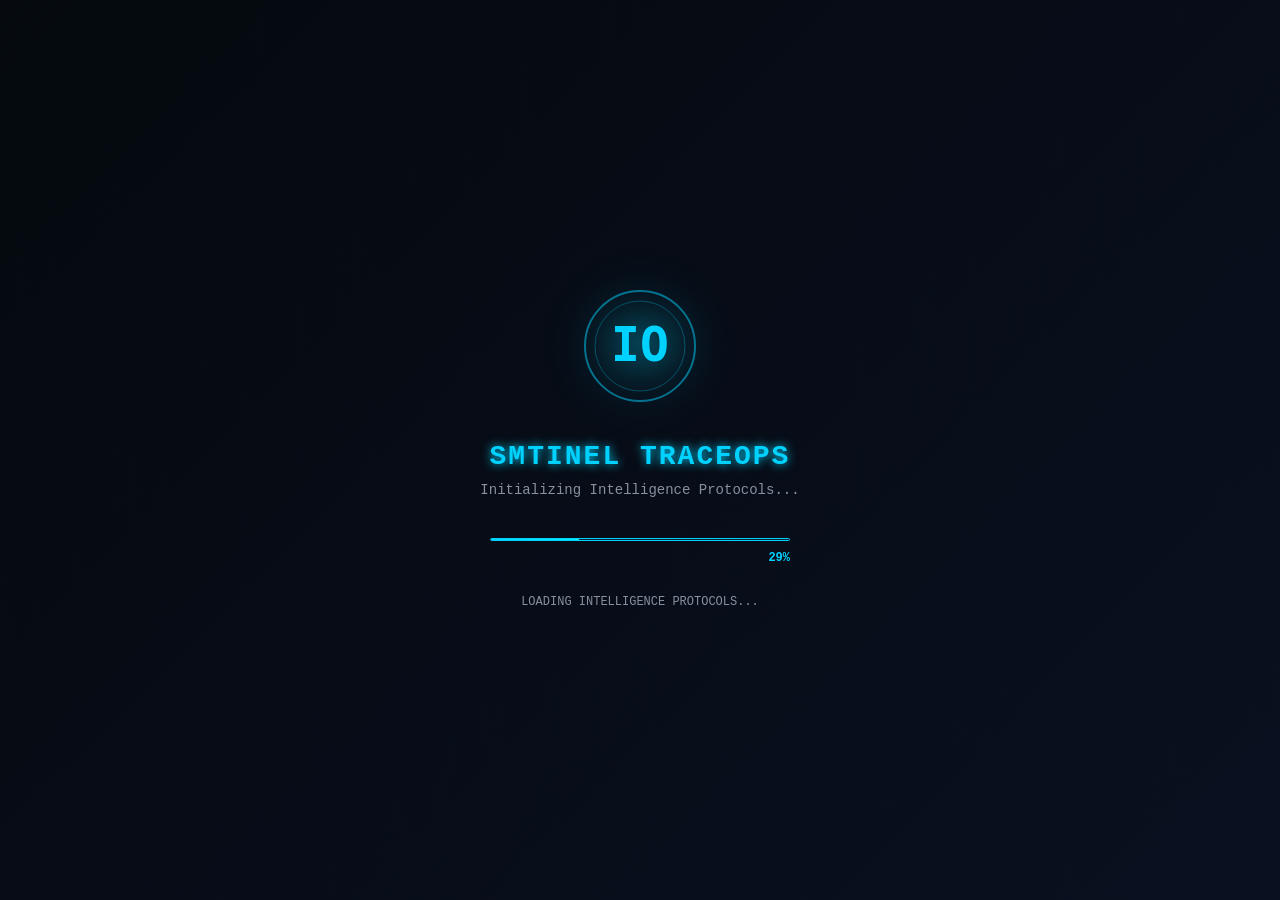
==== demo/index.html @ ec047b08 "Create interactive cinematic demo for SMTinel IO Implement isolated demo environment with: - Binary " ====
<!DOCTYPE html>
<html lang="es">
<head>
    <meta charset="UTF-8">
    <meta name="viewport" content="width=device-width, initial-scale=1.0">
    <title>SMTinel IO - Interactive Cinematic Demo</title>
    <link rel="stylesheet" href="style.css">
</head>
<body>
    <!-- Main Viewport Container -->
    <div id="viewport">
        <!-- Canvas Layer for Binary Rain -->
        <canvas id="binaryCanvas"></canvas>

        <!-- Boot Sequence Overlay -->
        <div id="bootSequence" class="boot-overlay active">
            <div class="boot-container">
                <div class="boot-logo">
                    <svg width="120" height="120" viewBox="0 0 120 120" fill="none">
                        <circle cx="60" cy="60" r="55" stroke="#00D2FF" stroke-width="2" opacity="0.5"/>
                        <circle cx="60" cy="60" r="45" stroke="#00D2FF" stroke-width="1" opacity="0.3"/>
                        <text x="60" y="75" text-anchor="middle" fill="#00D2FF" font-size="48" font-family="monospace" font-weight="bold">IO</text>
                    </svg>
                </div>
                <div class="boot-text">
                    <p class="boot-title">SMTINEL TRACEOPS</p>
                    <p class="boot-subtitle">Initializing Intelligence Protocols...</p>
                </div>
                <div class="boot-progress">
                    <div class="progress-bar">
                        <div class="progress-fill"></div>
                    </div>
                    <p class="progress-text"><span id="bootPercent">0</span>%</p>
                </div>
                <div class="boot-status">
                    <p id="bootStatus">SYSTEM BOOT...</p>
                </div>
            </div>
        </div>

        <!-- Main Dashboard Container -->
        <div id="mainDashboard" class="dashboard-container hidden">
            <!-- Header -->
            <header class="dashboard-header">
                <div class="header-left">
                    <div class="logo-section">
                        <svg width="40" height="40" viewBox="0 0 40 40" fill="none">
                            <circle cx="20" cy="20" r="18" stroke="#00D2FF" stroke-width="1.5"/>
                            <text x="20" y="26" text-anchor="middle" fill="#00D2FF" font-size="16" font-family="monospace" font-weight="bold">IO</text>
                        </svg>
                        <span class="brand-text">SMTINEL IO</span>
                    </div>
                </div>
                <nav class="header-nav">
                    <a href="#" class="nav-item active">DASHBOARD</a>
                    <a href="#" class="nav-item">TRACEABILITY</a>
                    <a href="#" class="nav-item">REPAIR IQ</a>
                </nav>
                <div class="header-right">
                    <div class="status-indicator">
                        <div class="status-dot"></div>
                        <span>ACTIVE</span>
                    </div>
                </div>
            </header>

            <!-- Main Content Area -->
            <main class="dashboard-main">
                <!-- Left Sidebar -->
                <aside class="sidebar">
                    <div class="sidebar-item active">
                        <div class="sidebar-icon">⊙</div>
                        <span>COMMAND CENTER</span>
                    </div>
                    <div class="sidebar-item">
                        <div class="sidebar-icon">◉</div>
                        <span>PLANT HEALTH</span>
                    </div>
                    <div class="sidebar-item">
                        <div class="sidebar-icon">◈</div>
                        <span>TRACE ENGINE</span>
                    </div>
                    <div class="sidebar-item">
                        <div class="sidebar-icon">⟡</div>
                        <span>YIELD IQ</span>
                    </div>
                    <div class="sidebar-item">
                        <div class="sidebar-icon">⊕</div>
                        <span>PUZZLE ZONE</span>
                    </div>
                </aside>

                <!-- Center Content -->
                <section class="center-content">
                    <!-- SMTinelito Avatar -->
                    <div class="avatar-section">
                        <div id="smtinelito" class="smtinelito">
                            <svg width="240" height="280" viewBox="0 0 240 280" fill="none">
                                <!-- Eye glow -->
                                <circle cx="120" cy="80" r="20" fill="#00D2FF" opacity="0.6" class="eye-glow"/>
                                <!-- Head -->
                                <ellipse cx="120" cy="85" rx="35" ry="40" stroke="#00D2FF" stroke-width="2" fill="none"/>
                                <!-- Eye -->
                                <circle cx="120" cy="80" r="12" stroke="#00D2FF" stroke-width="2" fill="none"/>
                                <circle cx="120" cy="80" r="6" fill="#00D2FF"/>
                                <!-- Beak -->
                                <path d="M 130 85 L 155 90 L 130 95" stroke="#FFB800" stroke-width="2" fill="none"/>
                                <!-- Body -->
                                <ellipse cx="120" cy="150" rx="45" ry="55" stroke="#00D2FF" stroke-width="2" fill="none"/>
                                <!-- Wings lines -->
                                <path d="M 75 140 Q 50 120 40 90" stroke="#00D2FF" stroke-width="2" fill="none" opacity="0.7"/>
                                <path d="M 165 140 Q 190 120 200 90" stroke="#00D2FF" stroke-width="2" fill="none" opacity="0.7"/>
                                <!-- Shield -->
                                <path d="M 100 130 L 120 115 L 140 130 L 140 160 Q 120 175 100 160 Z" stroke="#FFB800" stroke-width="2" fill="none"/>
                                <!-- Legs -->
                                <line x1="100" y1="200" x2="90" y2="240" stroke="#00D2FF" stroke-width="2"/>
                                <line x1="140" y1="200" x2="150" y2="240" stroke="#00D2FF" stroke-width="2"/>
                            </svg>
                        </div>
                        <div class="avatar-status">
                            <p class="status-name">SMTinelito</p>
                            <p class="status-level">IO GUARDIAN - NIVEL 03</p>
                            <div class="xp-bar">
                                <div class="xp-fill" style="width: 65%;"></div>
                            </div>
                            <p class="xp-text">2,450 / 3,800 XP</p>
                        </div>
                    </div>

                    <!-- Puzzle Section -->
                    <div class="puzzle-section">
                        <h3>PUZZLE DE CORRELACIÓN</h3>
                        <div class="puzzle-container">
                            <div class="puzzle-node" id="node-ict" data-node="ICT">
                                <div class="node-label">ICT FAIL</div>
                                <div class="node-value">1610</div>
                            </div>
                            <div class="puzzle-connector"></div>
                            <div class="puzzle-node" id="node-aoi" data-node="AOI">
                                <div class="node-label">AOI DEFECT</div>
                                <div class="node-value">1210</div>
                            </div>
                            <div class="puzzle-connector"></div>
                            <div class="puzzle-node active" id="node-reflow" data-node="REFLOW">
                                <div class="node-label">REFLOW PROFILE</div>
                                <div class="node-value">2170°C</div>
                            </div>
                            <div class="puzzle-connector"></div>
                            <div class="puzzle-node" id="node-solder" data-node="SOLDER">
                                <div class="node-label">SOLDER PASTE SPI</div>
                                <div class="node-value">WARN</div>
                            </div>
                            <div class="puzzle-node locked" id="node-unknown" data-node="MYSTERY">
                                <div class="node-label">?</div>
                            </div>
                        </div>
                        <button class="puzzle-button" id="resolveBtn">RESOLVER</button>
                    </div>
                </section>

                <!-- Right Panel -->
                <aside class="right-panel">
                    <!-- Plant Health -->
                    <div class="panel-section">
                        <h4>PLANT HEALTH MAP</h4>
                        <div class="health-display">
                            <div class="health-number">68%</div>
                            <div class="health-chart">
                                <svg width="100%" height="60" viewBox="0 0 200 60">
                                    <polyline points="0,45 25,35 50,30 75,40 100,20 125,35 150,25 175,40 200,15"
                                             stroke="#00D2FF" stroke-width="2" fill="none"/>
                                    <polyline points="0,45 25,35 50,30 75,40 100,20 125,35 150,25 175,40 200,15"
                                             stroke="#00D2FF" stroke-width="2" fill="url(#healthGradient)" opacity="0.3"/>
                                </svg>
                            </div>
                        </div>
                    </div>

                    <!-- Mission Status -->
                    <div class="panel-section">
                        <h4>MISIÓN ACTUAL</h4>
                        <div class="mission-item completed">
                            <span class="mission-check">✓</span>
                            <span>Recolecta datos dispersos</span>
                        </div>
                        <div class="mission-item completed">
                            <span class="mission-check">✓</span>
                            <span>Sincroniza eventos</span>
                        </div>
                        <div class="mission-item completed">
                            <span class="mission-check">✓</span>
                            <span>Identifica patrones</span>
                        </div>
                        <div class="mission-item">
                            <span class="mission-check">→</span>
                            <span>Resuelve el puzzle</span>
                        </div>
                    </div>

                    <!-- Intelligence Progress -->
                    <div class="panel-section">
                        <h4>PROGRESO DE INTELIGENCIA</h4>
                        <div class="progress-large">
                            <div class="progress-bar-large">
                                <div class="progress-fill-large" style="width: 72%;"></div>
                            </div>
                            <p class="progress-percent">72%</p>
                        </div>
                    </div>
                </aside>
            </main>
        </div>
    </div>

    <script src="https://cdnjs.cloudflare.com/ajax/libs/gsap/3.12.2/gsap.min.js"></script>
    <script src="app.js"></script>
</body>
</html>
---- demo/style.css ----
/* CSS Variables - Premium Industrial Palette */
:root {
    --bg-primary: #050A0F;
    --bg-secondary: #0a1120;
    --bg-tertiary: #0f1825;
    --color-cyan: #00D2FF;
    --color-cyan-light: #00F0FF;
    --color-cyan-dark: #0099CC;
    --color-amber: #FFB800;
    --color-amber-light: #FFD700;
    --color-success: #00FF88;
    --color-warning: #FF6B00;
    --color-danger: #FF2E2E;
    --color-text: #E0E8FF;
    --color-text-muted: #8890A0;
    --glow-strength: 0.8;
    --border-radius: 8px;
    --transition-speed: 0.3s;
}

* {
    margin: 0;
    padding: 0;
    box-sizing: border-box;
}

html, body {
    width: 100%;
    height: 100%;
    font-family: 'Courier New', monospace;
    background-color: var(--bg-primary);
    color: var(--color-text);
    overflow: hidden;
}

/* Main Viewport */
#viewport {
    width: 100%;
    height: 100%;
    position: relative;
    overflow: hidden;
    background: linear-gradient(135deg, var(--bg-primary) 0%, var(--bg-secondary) 100%);
}

/* Canvas for Binary Rain */
#binaryCanvas {
    position: absolute;
    top: 0;
    left: 0;
    width: 100%;
    height: 100%;
    opacity: 0.15;
    z-index: 1;
}

/* Boot Sequence Overlay */
.boot-overlay {
    position: absolute;
    top: 0;
    left: 0;
    width: 100%;
    height: 100%;
    background: linear-gradient(135deg, rgba(5, 10, 15, 0.95) 0%, rgba(10, 17, 32, 0.95) 100%);
    display: flex;
    align-items: center;
    justify-content: center;
    z-index: 100;
    opacity: 1;
    transition: opacity var(--transition-speed) ease-out;
    pointer-events: all;
}

.boot-overlay.active {
    opacity: 1;
}

.boot-overlay.hidden {
    opacity: 0;
    pointer-events: none;
}

.boot-container {
    text-align: center;
    animation: bootPulse 0.5s ease-out;
}

@keyframes bootPulse {
    from {
        opacity: 0;
        transform: scale(0.8);
    }
    to {
        opacity: 1;
        transform: scale(1);
    }
}

.boot-logo {
    margin-bottom: 30px;
    filter: drop-shadow(0 0 20px var(--color-cyan));
}

.boot-logo svg {
    animation: logoSpin 3s linear infinite;
}

@keyframes logoSpin {
    from {
        transform: rotate(0deg);
    }
    to {
        transform: rotate(360deg);
    }
}

.boot-text {
    margin-bottom: 40px;
}

.boot-title {
    font-size: 28px;
    font-weight: bold;
    color: var(--color-cyan);
    margin-bottom: 10px;
    text-shadow: 0 0 10px var(--color-cyan);
    letter-spacing: 2px;
}

.boot-subtitle {
    font-size: 14px;
    color: var(--color-text-muted);
    animation: bootBlink 1s infinite;
}

@keyframes bootBlink {
    0%, 49%, 100% {
        opacity: 1;
    }
    50%, 99% {
        opacity: 0.5;
    }
}

.boot-progress {
    margin-bottom: 30px;
    width: 300px;
    margin-left: auto;
    margin-right: auto;
}

.progress-bar {
    width: 100%;
    height: 3px;
    background: rgba(0, 210, 255, 0.1);
    border: 1px solid var(--color-cyan);
    border-radius: 2px;
    overflow: hidden;
    margin-bottom: 10px;
}

.progress-fill {
    height: 100%;
    background: linear-gradient(90deg, var(--color-cyan), var(--color-cyan-light));
    width: 0%;
    box-shadow: 0 0 10px var(--color-cyan);
    transition: width 0.1s linear;
}

.progress-text {
    font-size: 12px;
    color: var(--color-cyan);
    text-align: right;
    font-weight: bold;
}

.boot-status {
    font-size: 12px;
    color: var(--color-text-muted);
    height: 20px;
    min-height: 20px;
}

/* Dashboard Container */
.dashboard-container {
    width: 100%;
    height: 100%;
    display: flex;
    flex-direction: column;
    z-index: 2;
    opacity: 1;
    transition: opacity var(--transition-speed) ease-in;
}

.dashboard-container.hidden {
    opacity: 0;
    pointer-events: none;
}

/* Header */
.dashboard-header {
    display: flex;
    justify-content: space-between;
    align-items: center;
    height: 70px;
    padding: 0 30px;
    background: linear-gradient(180deg, rgba(10, 17, 32, 0.4) 0%, rgba(5, 10, 15, 0.2) 100%);
    border-bottom: 1px solid rgba(0, 210, 255, 0.2);
    backdrop-filter: blur(10px);
    -webkit-backdrop-filter: blur(10px);
    z-index: 10;
}

.logo-section {
    display: flex;
    align-items: center;
    gap: 15px;
}

.logo-section svg {
    filter: drop-shadow(0 0 8px var(--color-cyan));
}

.brand-text {
    font-size: 18px;
    font-weight: bold;
    color: var(--color-cyan);
    letter-spacing: 1px;
}

.header-nav {
    display: flex;
    gap: 30px;
}

.nav-item {
    font-size: 12px;
    color: var(--color-text-muted);
    text-decoration: none;
    padding: 8px 16px;
    border-bottom: 2px solid transparent;
    transition: all var(--transition-speed);
    cursor: pointer;
}

.nav-item:hover,
.nav-item.active {
    color: var(--color-cyan);
    border-bottom-color: var(--color-cyan);
    text-shadow: 0 0 8px var(--color-cyan);
}

.status-indicator {
    display: flex;
    align-items: center;
    gap: 8px;
    font-size: 12px;
    color: var(--color-success);
}

.status-dot {
    width: 8px;
    height: 8px;
    border-radius: 50%;
    background: var(--color-success);
    animation: pulse 2s infinite;
}

@keyframes pulse {
    0%, 100% {
        opacity: 1;
        box-shadow: 0 0 8px var(--color-success);
    }
    50% {
        opacity: 0.5;
        box-shadow: 0 0 16px var(--color-success);
    }
}

/* Dashboard Main */
.dashboard-main {
    display: flex;
    flex: 1;
    overflow: hidden;
    gap: 20px;
    padding: 20px;
}

/* Sidebar */
.sidebar {
    width: 200px;
    display: flex;
    flex-direction: column;
    gap: 10px;
    overflow-y: auto;
}

.sidebar-item {
    padding: 12px 16px;
    background: rgba(0, 210, 255, 0.05);
    border: 1px solid rgba(0, 210, 255, 0.2);
    border-radius: var(--border-radius);
    cursor: pointer;
    transition: all var(--transition-speed);
    display: flex;
    align-items: center;
    gap: 12px;
    font-size: 12px;
    color: var(--color-text-muted);
}

.sidebar-item:hover {
    background: rgba(0, 210, 255, 0.1);
    border-color: rgba(0, 210, 255, 0.4);
    color: var(--color-cyan);
}

.sidebar-item.active {
    background: rgba(0, 210, 255, 0.15);
    border-color: var(--color-cyan);
    color: var(--color-cyan);
    box-shadow: 0 0 12px rgba(0, 210, 255, 0.3);
}

.sidebar-icon {
    font-size: 16px;
    font-weight: bold;
}

/* Center Content */
.center-content {
    flex: 1;
    display: flex;
    flex-direction: column;
    gap: 20px;
    overflow-y: auto;
}

/* Avatar Section */
.avatar-section {
    display: flex;
    align-items: center;
    gap: 30px;
    padding: 30px;
    background: rgba(15, 24, 37, 0.5);
    border: 1px solid rgba(0, 210, 255, 0.2);
    border-radius: var(--border-radius);
    backdrop-filter: blur(10px);
    -webkit-backdrop-filter: blur(10px);
}

.smtinelito {
    flex-shrink: 0;
    filter: drop-shadow(0 0 20px var(--color-cyan));
    animation: float 3s ease-in-out infinite;
}

@keyframes float {
    0%, 100% {
        transform: translateY(0px);
    }
    50% {
        transform: translateY(-15px);
    }
}

.avatar-status {
    flex: 1;
}

.status-name {
    font-size: 18px;
    font-weight: bold;
    color: var(--color-cyan);
    margin-bottom: 5px;
}

.status-level {
    font-size: 12px;
    color: var(--color-text-muted);
    margin-bottom: 15px;
}

.xp-bar {
    width: 100%;
    height: 8px;
    background: rgba(0, 210, 255, 0.1);
    border: 1px solid rgba(0, 210, 255, 0.3);
    border-radius: 4px;
    overflow: hidden;
    margin-bottom: 8px;
}

.xp-fill {
    height: 100%;
    background: linear-gradient(90deg, var(--color-cyan), var(--color-amber));
    box-shadow: 0 0 8px var(--color-cyan);
    transition: width 0.5s ease;
}

.xp-text {
    font-size: 11px;
    color: var(--color-text-muted);
}

/* Puzzle Section */
.puzzle-section {
    padding: 30px;
    background: rgba(15, 24, 37, 0.5);
    border: 1px solid rgba(0, 210, 255, 0.2);
    border-radius: var(--border-radius);
    backdrop-filter: blur(10px);
    -webkit-backdrop-filter: blur(10px);
}

.puzzle-section h3 {
    font-size: 14px;
    color: var(--color-amber);
    margin-bottom: 20px;
    text-transform: uppercase;
    letter-spacing: 1px;
}

.puzzle-container {
    display: flex;
    align-items: center;
    gap: 15px;
    margin-bottom: 20px;
    overflow-x: auto;
    padding-bottom: 10px;
}

.puzzle-node {
    min-width: 110px;
    height: 100px;
    padding: 12px;
    background: linear-gradient(135deg, rgba(255, 184, 0, 0.1), rgba(0, 210, 255, 0.05));
    border: 2px solid rgba(255, 184, 0, 0.3);
    border-radius: var(--border-radius);
    cursor: pointer;
    transition: all var(--transition-speed);
    display: flex;
    flex-direction: column;
    justify-content: center;
    align-items: center;
    text-align: center;
}

.puzzle-node:hover {
    border-color: var(--color-amber);
    background: linear-gradient(135deg, rgba(255, 184, 0, 0.2), rgba(0, 210, 255, 0.1));
    box-shadow: 0 0 15px rgba(255, 184, 0, 0.3);
    transform: translateY(-5px);
}

.puzzle-node.active {
    border-color: var(--color-cyan);
    background: linear-gradient(135deg, rgba(0, 210, 255, 0.2), rgba(255, 184, 0, 0.1));
    box-shadow: 0 0 20px var(--color-cyan);
}

.puzzle-node.locked {
    opacity: 0.5;
    cursor: not-allowed;
    border-style: dashed;
}

.node-label {
    font-size: 11px;
    color: var(--color-text-muted);
    margin-bottom: 5px;
    text-transform: uppercase;
}

.node-value {
    font-size: 14px;
    font-weight: bold;
    color: var(--color-amber);
}

.puzzle-connector {
    width: 20px;
    height: 2px;
    background: linear-gradient(90deg, transparent, var(--color-amber), transparent);
}

.puzzle-button {
    padding: 12px 30px;
    background: linear-gradient(135deg, var(--color-cyan), var(--color-cyan-light));
    color: var(--bg-primary);
    border: none;
    border-radius: var(--border-radius);
    font-family: 'Courier New', monospace;
    font-weight: bold;
    font-size: 12px;
    cursor: pointer;
    transition: all var(--transition-speed);
    box-shadow: 0 0 15px var(--color-cyan);
    text-transform: uppercase;
    letter-spacing: 1px;
}

.puzzle-button:hover {
    transform: translateY(-3px);
    box-shadow: 0 0 25px var(--color-cyan);
    filter: brightness(1.1);
}

.puzzle-button:active {
    transform: translateY(-1px);
}

/* Right Panel */
.right-panel {
    width: 320px;
    display: flex;
    flex-direction: column;
    gap: 20px;
    overflow-y: auto;
}

.panel-section {
    padding: 20px;
    background: rgba(15, 24, 37, 0.5);
    border: 1px solid rgba(0, 210, 255, 0.2);
    border-radius: var(--border-radius);
    backdrop-filter: blur(10px);
    -webkit-backdrop-filter: blur(10px);
}

.panel-section h4 {
    font-size: 12px;
    color: var(--color-cyan);
    margin-bottom: 15px;
    text-transform: uppercase;
    letter-spacing: 1px;
}

.health-display {
    display: flex;
    flex-direction: column;
    gap: 10px;
}

.health-number {
    font-size: 32px;
    font-weight: bold;
    color: var(--color-success);
    text-shadow: 0 0 10px var(--color-success);
}

.health-chart {
    width: 100%;
    height: 60px;
}

#healthGradient {
    from {
        color: var(--color-success);
    }
    to {
        color: transparent;
    }
}

.mission-item {
    display: flex;
    align-items: center;
    gap: 10px;
    margin-bottom: 10px;
    font-size: 12px;
    color: var(--color-text-muted);
    padding: 8px;
    border-radius: 4px;
    transition: all var(--transition-speed);
}

.mission-item:hover {
    background: rgba(0, 210, 255, 0.05);
    color: var(--color-text);
}

.mission-item.completed {
    color: var(--color-success);
}

.mission-check {
    display: inline-flex;
    align-items: center;
    justify-content: center;
    width: 16px;
    height: 16px;
    border: 1px solid currentColor;
    border-radius: 2px;
    font-size: 10px;
    font-weight: bold;
    flex-shrink: 0;
}

.mission-item.completed .mission-check {
    background: var(--color-success);
    color: var(--bg-primary);
    border-color: var(--color-success);
}

.progress-large {
    display: flex;
    flex-direction: column;
    gap: 10px;
}

.progress-bar-large {
    width: 100%;
    height: 6px;
    background: rgba(0, 210, 255, 0.1);
    border: 1px solid rgba(0, 210, 255, 0.3);
    border-radius: 3px;
    overflow: hidden;
}

.progress-fill-large {
    height: 100%;
    background: linear-gradient(90deg, var(--color-cyan), var(--color-cyan-light));
    box-shadow: 0 0 10px var(--color-cyan);
    transition: width 0.5s ease;
}

.progress-percent {
    font-size: 14px;
    font-weight: bold;
    color: var(--color-cyan);
    text-align: right;
}

/* Scrollbar Styling */
::-webkit-scrollbar {
    width: 8px;
}

::-webkit-scrollbar-track {
    background: transparent;
}

::-webkit-scrollbar-thumb {
    background: rgba(0, 210, 255, 0.3);
    border-radius: 4px;
}

::-webkit-scrollbar-thumb:hover {
    background: rgba(0, 210, 255, 0.6);
}

/* Responsive */
@media (max-width: 1400px) {
    .dashboard-main {
        gap: 15px;
        padding: 15px;
    }

    .right-panel {
        width: 280px;
    }

    .sidebar {
        width: 160px;
    }
}
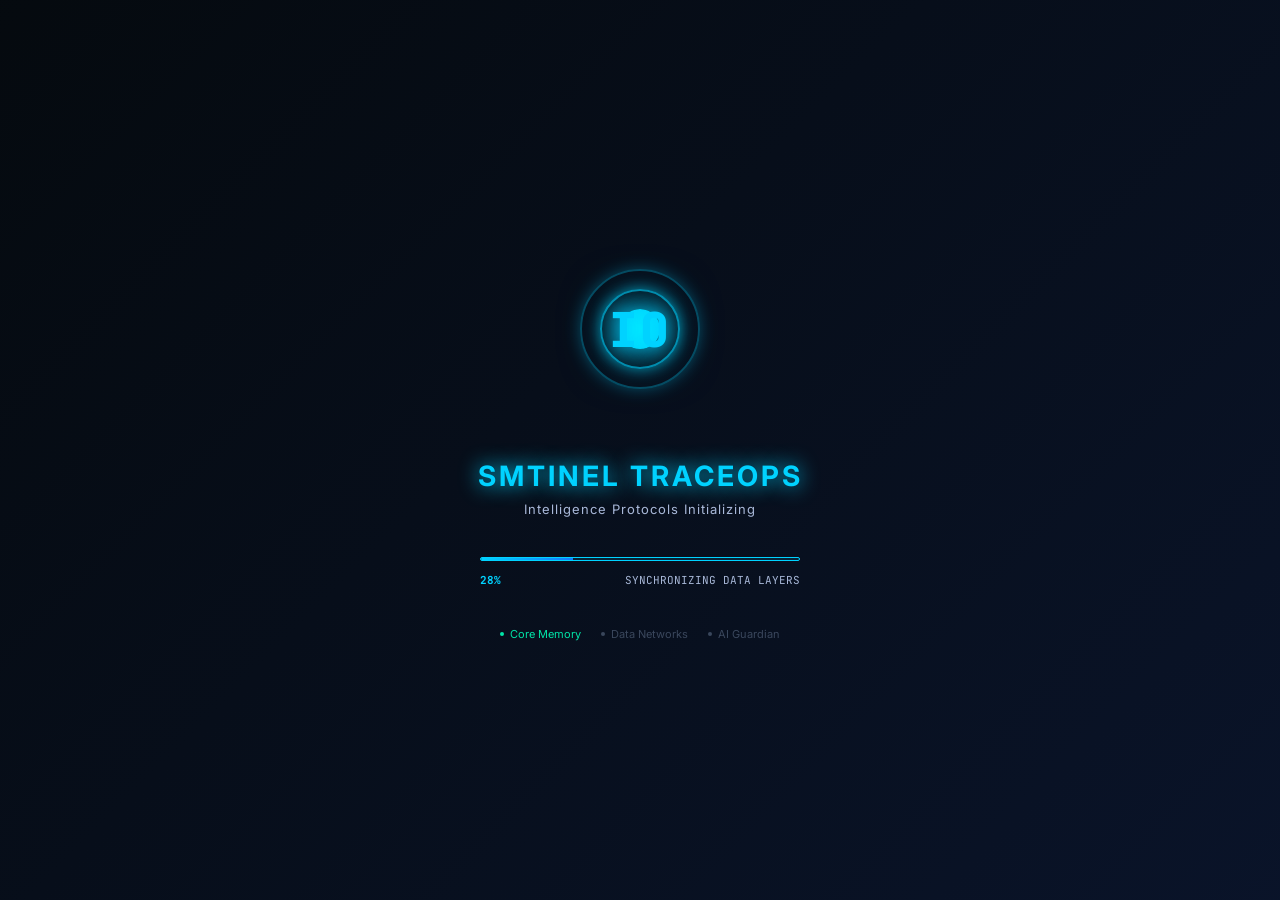
==== commit 2f5c6e3e: "Refactor: Complete cinematic premium redesign of SMTinel IO demo VISUAL SYSTEM OVERHAUL: - Dark prem" ====
--- a/demo/index.html
+++ b/demo/index.html
@@ -2,213 +2,354 @@
 <html lang="es">
 <head>
     <meta charset="UTF-8">
-    <meta name="viewport" content="width=device-width, initial-scale=1.0">
-    <title>SMTinel IO - Interactive Cinematic Demo</title>
+    <meta name="viewport" content="width=device-width, initial-scale=1.0, viewport-fit=cover, user-scalable=no">
+    <meta name="apple-mobile-web-app-capable" content="yes">
+    <meta name="apple-mobile-web-app-status-bar-style" content="black-translucent">
+    <title>SMTinel IO - Operative Intelligence</title>
+    <link rel="preconnect" href="https://fonts.googleapis.com">
+    <link rel="preconnect" href="https://fonts.gstatic.com" crossorigin>
+    <link href="https://fonts.googleapis.com/css2?family=Inter:wght@300;400;600;700;800&family=JetBrains+Mono:wght@400;700&display=swap" rel="stylesheet">
     <link rel="stylesheet" href="style.css">
 </head>
 <body>
-    <!-- Main Viewport Container -->
-    <div id="viewport">
-        <!-- Canvas Layer for Binary Rain -->
-        <canvas id="binaryCanvas"></canvas>
-
-        <!-- Boot Sequence Overlay -->
-        <div id="bootSequence" class="boot-overlay active">
+    <!-- Main Viewport -->
+    <div id="viewport" class="viewport">
+        <!-- Binary Rain Canvas -->
+        <canvas id="binaryCanvas" class="binary-rain"></canvas>
+
+        <!-- Boot Sequence -->
+        <div id="bootSequence" class="boot-sequence active">
             <div class="boot-container">
                 <div class="boot-logo">
-                    <svg width="120" height="120" viewBox="0 0 120 120" fill="none">
-                        <circle cx="60" cy="60" r="55" stroke="#00D2FF" stroke-width="2" opacity="0.5"/>
-                        <circle cx="60" cy="60" r="45" stroke="#00D2FF" stroke-width="1" opacity="0.3"/>
-                        <text x="60" y="75" text-anchor="middle" fill="#00D2FF" font-size="48" font-family="monospace" font-weight="bold">IO</text>
-                    </svg>
-                </div>
-                <div class="boot-text">
-                    <p class="boot-title">SMTINEL TRACEOPS</p>
-                    <p class="boot-subtitle">Initializing Intelligence Protocols...</p>
-                </div>
-                <div class="boot-progress">
+                    <div class="logo-core"></div>
+                    <div class="logo-ring ring-1"></div>
+                    <div class="logo-ring ring-2"></div>
+                    <div class="logo-text">IO</div>
+                </div>
+
+                <div class="boot-info">
+                    <h1 class="boot-title">SMTINEL TRACEOPS</h1>
+                    <p class="boot-subtitle">Intelligence Protocols Initializing</p>
+                </div>
+
+                <div class="boot-progress-container">
                     <div class="progress-bar">
                         <div class="progress-fill"></div>
-                    </div>
-                    <p class="progress-text"><span id="bootPercent">0</span>%</p>
-                </div>
-                <div class="boot-status">
-                    <p id="bootStatus">SYSTEM BOOT...</p>
+                        <div class="progress-glow"></div>
+                    </div>
+                    <div class="progress-stats">
+                        <span class="progress-percent"><span id="bootPercent">0</span>%</span>
+                        <span class="progress-status" id="bootStatus">SYSTEM BOOT</span>
+                    </div>
+                </div>
+
+                <div class="boot-subsystems">
+                    <div class="subsystem active"><span class="dot"></span>Core Memory</div>
+                    <div class="subsystem"><span class="dot"></span>Data Networks</div>
+                    <div class="subsystem"><span class="dot"></span>AI Guardian</div>
                 </div>
             </div>
         </div>
 
-        <!-- Main Dashboard Container -->
-        <div id="mainDashboard" class="dashboard-container hidden">
-            <!-- Header -->
-            <header class="dashboard-header">
-                <div class="header-left">
-                    <div class="logo-section">
-                        <svg width="40" height="40" viewBox="0 0 40 40" fill="none">
-                            <circle cx="20" cy="20" r="18" stroke="#00D2FF" stroke-width="1.5"/>
-                            <text x="20" y="26" text-anchor="middle" fill="#00D2FF" font-size="16" font-family="monospace" font-weight="bold">IO</text>
-                        </svg>
-                        <span class="brand-text">SMTINEL IO</span>
-                    </div>
-                </div>
-                <nav class="header-nav">
-                    <a href="#" class="nav-item active">DASHBOARD</a>
-                    <a href="#" class="nav-item">TRACEABILITY</a>
-                    <a href="#" class="nav-item">REPAIR IQ</a>
-                </nav>
-                <div class="header-right">
-                    <div class="status-indicator">
-                        <div class="status-dot"></div>
-                        <span>ACTIVE</span>
-                    </div>
-                </div>
-            </header>
-
-            <!-- Main Content Area -->
-            <main class="dashboard-main">
+        <!-- Main Dashboard -->
+        <div id="mainDashboard" class="dashboard hidden">
+            <!-- Top Navigation Bar -->
+            <nav class="topbar">
+                <div class="topbar-left">
+                    <div class="logo-mini">
+                        <div class="logo-mini-core"></div>
+                        <div class="logo-mini-text">IO</div>
+                    </div>
+                    <span class="brand-name">SMTINEL</span>
+                </div>
+
+                <div class="topbar-nav">
+                    <a href="#" class="nav-link active">DASHBOARD</a>
+                    <a href="#" class="nav-link">TRACEABILITY</a>
+                    <a href="#" class="nav-link">INTELLIGENCE</a>
+                </div>
+
+                <div class="topbar-right">
+                    <div class="status-badge">
+                        <span class="status-pulse"></span>
+                        <span class="status-text">ACTIVE</span>
+                    </div>
+                </div>
+            </nav>
+
+            <!-- Main Content Grid -->
+            <div class="dashboard-grid">
                 <!-- Left Sidebar -->
                 <aside class="sidebar">
-                    <div class="sidebar-item active">
-                        <div class="sidebar-icon">⊙</div>
-                        <span>COMMAND CENTER</span>
-                    </div>
-                    <div class="sidebar-item">
-                        <div class="sidebar-icon">◉</div>
-                        <span>PLANT HEALTH</span>
-                    </div>
-                    <div class="sidebar-item">
-                        <div class="sidebar-icon">◈</div>
-                        <span>TRACE ENGINE</span>
-                    </div>
-                    <div class="sidebar-item">
-                        <div class="sidebar-icon">⟡</div>
-                        <span>YIELD IQ</span>
-                    </div>
-                    <div class="sidebar-item">
-                        <div class="sidebar-icon">⊕</div>
-                        <span>PUZZLE ZONE</span>
+                    <div class="sidebar-section">
+                        <h3 class="sidebar-title">MODULES</h3>
+                        <div class="menu-items">
+                            <div class="menu-item active">
+                                <div class="menu-icon">◉</div>
+                                <span>COMMAND CENTER</span>
+                            </div>
+                            <div class="menu-item">
+                                <div class="menu-icon">⊙</div>
+                                <span>PLANT STATUS</span>
+                            </div>
+                            <div class="menu-item">
+                                <div class="menu-icon">◈</div>
+                                <span>TRACE ENGINE</span>
+                            </div>
+                            <div class="menu-item">
+                                <div class="menu-icon">⟡</div>
+                                <span>YIELD CORE</span>
+                            </div>
+                            <div class="menu-item">
+                                <div class="menu-icon">⊕</div>
+                                <span>PUZZLE ZONE</span>
+                            </div>
+                        </div>
+                    </div>
+
+                    <div class="sidebar-section">
+                        <h3 class="sidebar-title">SYSTEM</h3>
+                        <div class="menu-items">
+                            <div class="menu-item">
+                                <div class="menu-icon">⚙</div>
+                                <span>Settings</span>
+                            </div>
+                            <div class="menu-item">
+                                <div class="menu-icon">⚡</div>
+                                <span>Performance</span>
+                            </div>
+                        </div>
                     </div>
                 </aside>
 
-                <!-- Center Content -->
-                <section class="center-content">
-                    <!-- SMTinelito Avatar -->
-                    <div class="avatar-section">
-                        <div id="smtinelito" class="smtinelito">
-                            <svg width="240" height="280" viewBox="0 0 240 280" fill="none">
-                                <!-- Eye glow -->
-                                <circle cx="120" cy="80" r="20" fill="#00D2FF" opacity="0.6" class="eye-glow"/>
-                                <!-- Head -->
-                                <ellipse cx="120" cy="85" rx="35" ry="40" stroke="#00D2FF" stroke-width="2" fill="none"/>
-                                <!-- Eye -->
-                                <circle cx="120" cy="80" r="12" stroke="#00D2FF" stroke-width="2" fill="none"/>
-                                <circle cx="120" cy="80" r="6" fill="#00D2FF"/>
-                                <!-- Beak -->
-                                <path d="M 130 85 L 155 90 L 130 95" stroke="#FFB800" stroke-width="2" fill="none"/>
-                                <!-- Body -->
-                                <ellipse cx="120" cy="150" rx="45" ry="55" stroke="#00D2FF" stroke-width="2" fill="none"/>
-                                <!-- Wings lines -->
-                                <path d="M 75 140 Q 50 120 40 90" stroke="#00D2FF" stroke-width="2" fill="none" opacity="0.7"/>
-                                <path d="M 165 140 Q 190 120 200 90" stroke="#00D2FF" stroke-width="2" fill="none" opacity="0.7"/>
-                                <!-- Shield -->
-                                <path d="M 100 130 L 120 115 L 140 130 L 140 160 Q 120 175 100 160 Z" stroke="#FFB800" stroke-width="2" fill="none"/>
-                                <!-- Legs -->
-                                <line x1="100" y1="200" x2="90" y2="240" stroke="#00D2FF" stroke-width="2"/>
-                                <line x1="140" y1="200" x2="150" y2="240" stroke="#00D2FF" stroke-width="2"/>
-                            </svg>
-                        </div>
-                        <div class="avatar-status">
-                            <p class="status-name">SMTinelito</p>
-                            <p class="status-level">IO GUARDIAN - NIVEL 03</p>
-                            <div class="xp-bar">
-                                <div class="xp-fill" style="width: 65%;"></div>
-                            </div>
-                            <p class="xp-text">2,450 / 3,800 XP</p>
-                        </div>
-                    </div>
+                <!-- Center Content Area -->
+                <main class="main-content">
+                    <!-- Guardian Section -->
+                    <section class="card guardian-card">
+                        <div class="card-header">
+                            <h2 class="card-title">AI GUARDIAN</h2>
+                            <div class="card-status">NIVEL 03</div>
+                        </div>
+
+                        <div class="guardian-display">
+                            <!-- SMTinelito Premium -->
+                            <div class="smtinelito-container">
+                                <div class="smtinelito">
+                                    <!-- Shield Layer -->
+                                    <div class="shield-layer">
+                                        <div class="shield-inner"></div>
+                                        <div class="shield-glow"></div>
+                                    </div>
+
+                                    <!-- Body Layer -->
+                                    <div class="body-layer">
+                                        <!-- Head -->
+                                        <div class="head">
+                                            <div class="eye left-eye">
+                                                <div class="pupil"></div>
+                                                <div class="eye-glow"></div>
+                                            </div>
+                                            <div class="eye right-eye">
+                                                <div class="pupil"></div>
+                                                <div class="eye-glow"></div>
+                                            </div>
+                                            <div class="beak"></div>
+                                        </div>
+
+                                        <!-- Wing Left -->
+                                        <div class="wing left-wing">
+                                            <div class="feather feather-1"></div>
+                                            <div class="feather feather-2"></div>
+                                            <div class="feather feather-3"></div>
+                                        </div>
+
+                                        <!-- Wing Right -->
+                                        <div class="wing right-wing">
+                                            <div class="feather feather-1"></div>
+                                            <div class="feather feather-2"></div>
+                                            <div class="feather feather-3"></div>
+                                        </div>
+
+                                        <!-- Body -->
+                                        <div class="body-core"></div>
+
+                                        <!-- Legs -->
+                                        <div class="leg left-leg"></div>
+                                        <div class="leg right-leg"></div>
+                                    </div>
+
+                                    <!-- Scan Lines -->
+                                    <div class="scan-overlay"></div>
+                                </div>
+                            </div>
+
+                            <!-- Status Panel -->
+                            <div class="guardian-status">
+                                <div class="status-item">
+                                    <span class="label">SMTinelito</span>
+                                    <span class="value">IO GUARDIAN</span>
+                                </div>
+                                <div class="status-item">
+                                    <span class="label">Experience</span>
+                                    <div class="xp-bar">
+                                        <div class="xp-fill"></div>
+                                        <div class="xp-text">2,450 / 3,800 XP</div>
+                                    </div>
+                                </div>
+                                <div class="status-item">
+                                    <span class="label">Status</span>
+                                    <span class="value status-healthy">OPERATIONAL</span>
+                                </div>
+                            </div>
+                        </div>
+                    </section>
 
                     <!-- Puzzle Section -->
-                    <div class="puzzle-section">
-                        <h3>PUZZLE DE CORRELACIÓN</h3>
-                        <div class="puzzle-container">
-                            <div class="puzzle-node" id="node-ict" data-node="ICT">
-                                <div class="node-label">ICT FAIL</div>
-                                <div class="node-value">1610</div>
-                            </div>
-                            <div class="puzzle-connector"></div>
-                            <div class="puzzle-node" id="node-aoi" data-node="AOI">
-                                <div class="node-label">AOI DEFECT</div>
-                                <div class="node-value">1210</div>
-                            </div>
-                            <div class="puzzle-connector"></div>
-                            <div class="puzzle-node active" id="node-reflow" data-node="REFLOW">
-                                <div class="node-label">REFLOW PROFILE</div>
-                                <div class="node-value">2170°C</div>
-                            </div>
-                            <div class="puzzle-connector"></div>
-                            <div class="puzzle-node" id="node-solder" data-node="SOLDER">
-                                <div class="node-label">SOLDER PASTE SPI</div>
-                                <div class="node-value">WARN</div>
-                            </div>
-                            <div class="puzzle-node locked" id="node-unknown" data-node="MYSTERY">
-                                <div class="node-label">?</div>
-                            </div>
-                        </div>
-                        <button class="puzzle-button" id="resolveBtn">RESOLVER</button>
-                    </div>
-                </section>
-
-                <!-- Right Panel -->
-                <aside class="right-panel">
-                    <!-- Plant Health -->
-                    <div class="panel-section">
-                        <h4>PLANT HEALTH MAP</h4>
+                    <section class="card puzzle-card">
+                        <div class="card-header">
+                            <h2 class="card-title">PUZZLE CORRELACIÓN</h2>
+                            <div class="card-status">ACTIVE</div>
+                        </div>
+
+                        <div class="puzzle-wrapper">
+                            <div class="puzzle-nodes">
+                                <div class="puzzle-node" data-node="ICT">
+                                    <div class="node-glow"></div>
+                                    <div class="node-inner">
+                                        <div class="node-label">ICT</div>
+                                        <div class="node-value">1610</div>
+                                    </div>
+                                </div>
+
+                                <div class="node-connector"></div>
+
+                                <div class="puzzle-node" data-node="AOI">
+                                    <div class="node-glow"></div>
+                                    <div class="node-inner">
+                                        <div class="node-label">AOI</div>
+                                        <div class="node-value">1210</div>
+                                    </div>
+                                </div>
+
+                                <div class="node-connector"></div>
+
+                                <div class="puzzle-node active" data-node="REFLOW">
+                                    <div class="node-glow"></div>
+                                    <div class="node-inner">
+                                        <div class="node-label">REFLOW</div>
+                                        <div class="node-value">2170°</div>
+                                    </div>
+                                </div>
+
+                                <div class="node-connector"></div>
+
+                                <div class="puzzle-node" data-node="SOLDER">
+                                    <div class="node-glow"></div>
+                                    <div class="node-inner">
+                                        <div class="node-label">SOLDER</div>
+                                        <div class="node-value">WARN</div>
+                                    </div>
+                                </div>
+
+                                <div class="node-connector locked"></div>
+
+                                <div class="puzzle-node locked" data-node="MYSTERY">
+                                    <div class="node-glow"></div>
+                                    <div class="node-inner">
+                                        <div class="node-label">?</div>
+                                        <div class="node-value">???</div>
+                                    </div>
+                                </div>
+                            </div>
+
+                            <button class="btn-resolve" id="resolveBtn">
+                                <span class="btn-text">RESOLVER</span>
+                                <span class="btn-glow"></span>
+                            </button>
+                        </div>
+                    </section>
+                </main>
+
+                <!-- Right Sidebar -->
+                <aside class="sidebar-right">
+                    <!-- Plant Health Widget -->
+                    <section class="card health-card">
+                        <div class="card-header">
+                            <h3 class="card-title">PLANT HEALTH</h3>
+                        </div>
+
                         <div class="health-display">
-                            <div class="health-number">68%</div>
-                            <div class="health-chart">
-                                <svg width="100%" height="60" viewBox="0 0 200 60">
+                            <div class="health-meter">
+                                <div class="health-value">68%</div>
+                                <svg class="health-chart" viewBox="0 0 200 60" preserveAspectRatio="none">
+                                    <defs>
+                                        <linearGradient id="healthGrad" x1="0%" y1="0%" x2="0%" y2="100%">
+                                            <stop offset="0%" style="stop-color:#00E5A8;stop-opacity:0.6" />
+                                            <stop offset="100%" style="stop-color:#00D2FF;stop-opacity:0" />
+                                        </linearGradient>
+                                    </defs>
                                     <polyline points="0,45 25,35 50,30 75,40 100,20 125,35 150,25 175,40 200,15"
-                                             stroke="#00D2FF" stroke-width="2" fill="none"/>
+                                              stroke="#00D2FF" stroke-width="2" fill="none"/>
                                     <polyline points="0,45 25,35 50,30 75,40 100,20 125,35 150,25 175,40 200,15"
-                                             stroke="#00D2FF" stroke-width="2" fill="url(#healthGradient)" opacity="0.3"/>
+                                              stroke="url(#healthGrad)" stroke-width="2" fill="url(#healthGrad)"/>
                                 </svg>
                             </div>
-                        </div>
-                    </div>
-
-                    <!-- Mission Status -->
-                    <div class="panel-section">
-                        <h4>MISIÓN ACTUAL</h4>
-                        <div class="mission-item completed">
-                            <span class="mission-check">✓</span>
-                            <span>Recolecta datos dispersos</span>
-                        </div>
-                        <div class="mission-item completed">
-                            <span class="mission-check">✓</span>
-                            <span>Sincroniza eventos</span>
-                        </div>
-                        <div class="mission-item completed">
-                            <span class="mission-check">✓</span>
-                            <span>Identifica patrones</span>
-                        </div>
-                        <div class="mission-item">
-                            <span class="mission-check">→</span>
-                            <span>Resuelve el puzzle</span>
-                        </div>
-                    </div>
+
+                            <div class="health-status">
+                                <div class="status-item small">
+                                    <span class="dot healthy"></span>
+                                    <span>Operativo</span>
+                                </div>
+                                <div class="status-item small">
+                                    <span class="dot warning"></span>
+                                    <span>Monitoreo</span>
+                                </div>
+                            </div>
+                        </div>
+                    </section>
+
+                    <!-- Mission Progress -->
+                    <section class="card mission-card">
+                        <div class="card-header">
+                            <h3 class="card-title">MISIÓN ACTUAL</h3>
+                        </div>
+
+                        <div class="mission-list">
+                            <div class="mission-item completed">
+                                <div class="mission-check">✓</div>
+                                <span>Recolecta datos</span>
+                            </div>
+                            <div class="mission-item completed">
+                                <div class="mission-check">✓</div>
+                                <span>Sincroniza eventos</span>
+                            </div>
+                            <div class="mission-item completed">
+                                <div class="mission-check">✓</div>
+                                <span>Identifica patrones</span>
+                            </div>
+                            <div class="mission-item active">
+                                <div class="mission-check">→</div>
+                                <span>Resuelve puzzle</span>
+                            </div>
+                        </div>
+                    </section>
 
                     <!-- Intelligence Progress -->
-                    <div class="panel-section">
-                        <h4>PROGRESO DE INTELIGENCIA</h4>
-                        <div class="progress-large">
-                            <div class="progress-bar-large">
-                                <div class="progress-fill-large" style="width: 72%;"></div>
-                            </div>
-                            <p class="progress-percent">72%</p>
-                        </div>
-                    </div>
+                    <section class="card intelligence-card">
+                        <div class="card-header">
+                            <h3 class="card-title">INTELIGENCIA</h3>
+                        </div>
+
+                        <div class="intel-display">
+                            <div class="intel-meter">72%</div>
+                            <div class="intel-bar">
+                                <div class="intel-fill"></div>
+                                <div class="intel-glow"></div>
+                            </div>
+                        </div>
+                    </section>
                 </aside>
-            </main>
+            </div>
         </div>
     </div>
 
--- a/demo/style.css
+++ b/demo/style.css
@@ -1,21 +1,41 @@
-/* CSS Variables - Premium Industrial Palette */
+/* ═══════════════════════════════════════════════════════════════ */
+/* SMTINEL IO - PREMIUM CINEMATIC DASHBOARD                        */
+/* Iron Man / Palantir / Cyberpunk Enterprise UI                  */
+/* ═══════════════════════════════════════════════════════════════ */
+
 :root {
+    /* Dark Theme */
     --bg-primary: #050A0F;
-    --bg-secondary: #0a1120;
-    --bg-tertiary: #0f1825;
-    --color-cyan: #00D2FF;
-    --color-cyan-light: #00F0FF;
-    --color-cyan-dark: #0099CC;
-    --color-amber: #FFB800;
-    --color-amber-light: #FFD700;
-    --color-success: #00FF88;
-    --color-warning: #FF6B00;
-    --color-danger: #FF2E2E;
-    --color-text: #E0E8FF;
-    --color-text-muted: #8890A0;
-    --glow-strength: 0.8;
-    --border-radius: 8px;
-    --transition-speed: 0.3s;
+    --bg-secondary: #0a1420;
+    --bg-tertiary: #0f1a2a;
+    --bg-card: rgba(15, 26, 42, 0.4);
+
+    /* Primary Colors */
+    --cyan: #00D2FF;
+    --cyan-light: #00F0FF;
+    --cyan-dark: #0099CC;
+    --cyan-glow: rgba(0, 210, 255, 0.5);
+
+    /* Secondary Colors */
+    --blue: #147CFF;
+    --blue-dark: #1052CC;
+    --blue-light: #4A9AFF;
+
+    /* Status Colors */
+    --success: #00E5A8;
+    --warning: #FFB800;
+    --critical: #FF3B3B;
+    --info: #00D2FF;
+
+    /* Text */
+    --text-primary: #E8F0FF;
+    --text-secondary: #A8B8D8;
+    --text-tertiary: #6B7D99;
+
+    /* Effects */
+    --transition: 0.3s cubic-bezier(0.4, 0.0, 0.2, 1);
+    --blur-glass: blur(10px) saturate(180%);
+    --border-radius: 12px;
 }
 
 * {
@@ -27,14 +47,20 @@
 html, body {
     width: 100%;
     height: 100%;
-    font-family: 'Courier New', monospace;
-    background-color: var(--bg-primary);
-    color: var(--color-text);
+    font-family: 'Inter', 'Segoe UI', sans-serif;
+    background: var(--bg-primary);
+    color: var(--text-primary);
     overflow: hidden;
-}
-
-/* Main Viewport */
-#viewport {
+    -webkit-font-smoothing: antialiased;
+    -webkit-touch-callout: none;
+    user-select: none;
+}
+
+/* ═══════════════════════════════════════════════════════════════ */
+/* VIEWPORT & CANVAS                                               */
+/* ═══════════════════════════════════════════════════════════════ */
+
+.viewport {
     width: 100%;
     height: 100%;
     position: relative;
@@ -42,625 +68,1415 @@
     background: linear-gradient(135deg, var(--bg-primary) 0%, var(--bg-secondary) 100%);
 }
 
-/* Canvas for Binary Rain */
 #binaryCanvas {
     position: absolute;
     top: 0;
     left: 0;
     width: 100%;
     height: 100%;
-    opacity: 0.15;
-    z-index: 1;
-}
-
-/* Boot Sequence Overlay */
-.boot-overlay {
+    opacity: 0.08;
+    z-index: 0;
+}
+
+/* ═══════════════════════════════════════════════════════════════ */
+/* BOOT SEQUENCE - CINEMATOGRAPHIC                                 */
+/* ═══════════════════════════════════════════════════════════════ */
+
+.boot-sequence {
     position: absolute;
     top: 0;
     left: 0;
     width: 100%;
     height: 100%;
-    background: linear-gradient(135deg, rgba(5, 10, 15, 0.95) 0%, rgba(10, 17, 32, 0.95) 100%);
     display: flex;
     align-items: center;
     justify-content: center;
-    z-index: 100;
+    background: linear-gradient(135deg, rgba(5, 10, 15, 0.98) 0%, rgba(10, 20, 42, 0.98) 100%);
+    backdrop-filter: var(--blur-glass);
+    z-index: 1000;
     opacity: 1;
-    transition: opacity var(--transition-speed) ease-out;
+    transition: opacity 0.8s ease-out;
     pointer-events: all;
 }
 
-.boot-overlay.active {
-    opacity: 1;
-}
-
-.boot-overlay.hidden {
+.boot-sequence.hidden {
     opacity: 0;
     pointer-events: none;
 }
 
 .boot-container {
+    display: flex;
+    flex-direction: column;
+    align-items: center;
+    gap: 40px;
+    padding: 40px;
     text-align: center;
-    animation: bootPulse 0.5s ease-out;
-}
-
-@keyframes bootPulse {
+}
+
+/* Logo Animation */
+.boot-logo {
+    position: relative;
+    width: 140px;
+    height: 140px;
+    margin-bottom: 20px;
+}
+
+.logo-core {
+    position: absolute;
+    top: 50%;
+    left: 50%;
+    transform: translate(-50%, -50%);
+    width: 40px;
+    height: 40px;
+    background: radial-gradient(circle, var(--cyan-light), var(--cyan));
+    border-radius: 50%;
+    box-shadow: 0 0 30px var(--cyan), 0 0 60px rgba(0, 210, 255, 0.5);
+    animation: coreGlow 2s ease-in-out infinite;
+}
+
+@keyframes coreGlow {
+    0%, 100% {
+        box-shadow: 0 0 30px var(--cyan), 0 0 60px rgba(0, 210, 255, 0.5);
+    }
+    50% {
+        box-shadow: 0 0 50px var(--cyan), 0 0 100px rgba(0, 210, 255, 0.8);
+    }
+}
+
+.logo-ring {
+    position: absolute;
+    top: 50%;
+    left: 50%;
+    transform: translate(-50%, -50%);
+    border: 2px solid var(--cyan);
+    border-radius: 50%;
+    box-shadow: 0 0 15px var(--cyan);
+    opacity: 0.6;
+}
+
+.ring-1 {
+    width: 80px;
+    height: 80px;
+    animation: spin 4s linear infinite;
+}
+
+.ring-2 {
+    width: 120px;
+    height: 120px;
+    animation: spin 6s linear infinite reverse;
+    opacity: 0.3;
+}
+
+@keyframes spin {
+    from { transform: translate(-50%, -50%) rotate(0deg); }
+    to { transform: translate(-50%, -50%) rotate(360deg); }
+}
+
+.logo-text {
+    position: absolute;
+    top: 50%;
+    left: 50%;
+    transform: translate(-50%, -50%);
+    font-size: 48px;
+    font-weight: 800;
+    color: var(--cyan);
+    font-family: 'JetBrains Mono', monospace;
+    text-shadow: 0 0 20px var(--cyan);
+    letter-spacing: 2px;
+}
+
+.boot-title {
+    font-size: 28px;
+    font-weight: 700;
+    color: var(--cyan);
+    text-shadow: 0 0 20px var(--cyan);
+    letter-spacing: 3px;
+    text-transform: uppercase;
+    margin-bottom: 8px;
+}
+
+.boot-subtitle {
+    font-size: 13px;
+    color: var(--text-secondary);
+    letter-spacing: 1px;
+    animation: blink 1s infinite;
+}
+
+@keyframes blink {
+    0%, 49%, 100% { opacity: 1; }
+    50%, 99% { opacity: 0.6; }
+}
+
+.boot-progress-container {
+    width: 100%;
+    max-width: 320px;
+}
+
+.progress-bar {
+    position: relative;
+    width: 100%;
+    height: 4px;
+    background: rgba(0, 210, 255, 0.1);
+    border: 1px solid var(--cyan);
+    border-radius: 2px;
+    overflow: hidden;
+    margin-bottom: 12px;
+}
+
+.progress-fill {
+    height: 100%;
+    background: linear-gradient(90deg, var(--cyan), var(--blue));
+    width: 0%;
+    transition: width 0.1s linear;
+}
+
+.progress-glow {
+    position: absolute;
+    top: 0;
+    left: 0;
+    height: 100%;
+    width: 0%;
+    background: radial-gradient(circle, var(--cyan), transparent);
+    filter: blur(4px);
+    opacity: 0.6;
+}
+
+.progress-stats {
+    display: flex;
+    justify-content: space-between;
+    font-size: 11px;
+    color: var(--text-secondary);
+    font-family: 'JetBrains Mono', monospace;
+}
+
+.progress-percent {
+    font-weight: 700;
+    color: var(--cyan);
+}
+
+.boot-subsystems {
+    display: flex;
+    gap: 20px;
+    font-size: 11px;
+    color: var(--text-tertiary);
+    justify-content: center;
+}
+
+.subsystem {
+    display: flex;
+    align-items: center;
+    gap: 6px;
+    opacity: 0.5;
+    transition: all var(--transition);
+}
+
+.subsystem.active {
+    opacity: 1;
+    color: var(--success);
+}
+
+.subsystem .dot {
+    width: 4px;
+    height: 4px;
+    border-radius: 50%;
+    background: currentColor;
+    animation: pulse 1.5s infinite;
+}
+
+@keyframes pulse {
+    0%, 100% { opacity: 0.3; }
+    50% { opacity: 1; }
+}
+
+/* ═══════════════════════════════════════════════════════════════ */
+/* MAIN DASHBOARD LAYOUT                                           */
+/* ═══════════════════════════════════════════════════════════════ */
+
+.dashboard {
+    display: flex;
+    flex-direction: column;
+    width: 100%;
+    height: 100%;
+    z-index: 1;
+    opacity: 1;
+    transition: opacity 0.8s ease-in;
+}
+
+.dashboard.hidden {
+    opacity: 0;
+    pointer-events: none;
+}
+
+/* Top Navigation Bar */
+.topbar {
+    display: flex;
+    align-items: center;
+    justify-content: space-between;
+    height: 64px;
+    padding: 0 24px;
+    background: rgba(10, 20, 42, 0.4);
+    backdrop-filter: var(--blur-glass);
+    border-bottom: 1px solid rgba(0, 210, 255, 0.15);
+    gap: 40px;
+    flex-shrink: 0;
+    z-index: 100;
+}
+
+.topbar-left {
+    display: flex;
+    align-items: center;
+    gap: 16px;
+    flex-shrink: 0;
+}
+
+.logo-mini {
+    position: relative;
+    width: 36px;
+    height: 36px;
+    flex-shrink: 0;
+}
+
+.logo-mini-core {
+    position: absolute;
+    top: 50%;
+    left: 50%;
+    transform: translate(-50%, -50%);
+    width: 16px;
+    height: 16px;
+    background: radial-gradient(circle, var(--cyan-light), var(--cyan));
+    border-radius: 50%;
+    box-shadow: 0 0 12px var(--cyan);
+}
+
+.logo-mini-text {
+    position: absolute;
+    top: 50%;
+    left: 50%;
+    transform: translate(-50%, -50%);
+    font-size: 14px;
+    font-weight: 800;
+    color: var(--cyan);
+    font-family: 'JetBrains Mono', monospace;
+}
+
+.brand-name {
+    font-size: 14px;
+    font-weight: 700;
+    color: var(--cyan);
+    letter-spacing: 1px;
+    text-transform: uppercase;
+}
+
+.topbar-nav {
+    display: flex;
+    gap: 32px;
+    flex: 1;
+    justify-content: center;
+}
+
+.nav-link {
+    font-size: 11px;
+    font-weight: 600;
+    color: var(--text-secondary);
+    text-decoration: none;
+    text-transform: uppercase;
+    letter-spacing: 1px;
+    position: relative;
+    padding: 8px 0;
+    transition: color var(--transition);
+}
+
+.nav-link::after {
+    content: '';
+    position: absolute;
+    bottom: 0;
+    left: 0;
+    width: 0;
+    height: 2px;
+    background: var(--cyan);
+    transition: width var(--transition);
+}
+
+.nav-link:hover,
+.nav-link.active {
+    color: var(--cyan);
+}
+
+.nav-link.active::after,
+.nav-link:hover::after {
+    width: 100%;
+}
+
+.topbar-right {
+    display: flex;
+    align-items: center;
+    flex-shrink: 0;
+}
+
+.status-badge {
+    display: flex;
+    align-items: center;
+    gap: 8px;
+    padding: 8px 14px;
+    background: rgba(0, 229, 168, 0.1);
+    border: 1px solid rgba(0, 229, 168, 0.3);
+    border-radius: 20px;
+    font-size: 10px;
+    font-weight: 600;
+    color: var(--success);
+    text-transform: uppercase;
+    letter-spacing: 1px;
+}
+
+.status-pulse {
+    width: 6px;
+    height: 6px;
+    background: var(--success);
+    border-radius: 50%;
+    animation: pulse 2s infinite;
+    box-shadow: 0 0 8px var(--success);
+}
+
+/* Dashboard Grid Layout */
+.dashboard-grid {
+    display: grid;
+    grid-template-columns: 200px 1fr 280px;
+    grid-template-rows: 1fr;
+    gap: 16px;
+    padding: 16px;
+    flex: 1;
+    overflow: hidden;
+}
+
+.sidebar {
+    display: flex;
+    flex-direction: column;
+    gap: 24px;
+    overflow-y: auto;
+    padding-right: 8px;
+    scrollbar-width: thin;
+    scrollbar-color: rgba(0, 210, 255, 0.2) transparent;
+}
+
+.sidebar::-webkit-scrollbar {
+    width: 6px;
+}
+
+.sidebar::-webkit-scrollbar-track {
+    background: transparent;
+}
+
+.sidebar::-webkit-scrollbar-thumb {
+    background: rgba(0, 210, 255, 0.3);
+    border-radius: 3px;
+}
+
+.sidebar-title {
+    font-size: 10px;
+    font-weight: 700;
+    color: var(--cyan);
+    text-transform: uppercase;
+    letter-spacing: 1.5px;
+    opacity: 0.8;
+    margin-bottom: 8px;
+}
+
+.menu-items {
+    display: flex;
+    flex-direction: column;
+    gap: 6px;
+}
+
+.menu-item {
+    display: flex;
+    align-items: center;
+    gap: 10px;
+    padding: 10px 12px;
+    background: rgba(0, 210, 255, 0.05);
+    border: 1px solid rgba(0, 210, 255, 0.15);
+    border-radius: var(--border-radius);
+    color: var(--text-secondary);
+    font-size: 11px;
+    font-weight: 500;
+    cursor: pointer;
+    transition: all var(--transition);
+    text-transform: uppercase;
+    letter-spacing: 0.5px;
+}
+
+.menu-item:hover {
+    background: rgba(0, 210, 255, 0.1);
+    border-color: rgba(0, 210, 255, 0.3);
+    color: var(--text-primary);
+}
+
+.menu-item.active {
+    background: rgba(0, 210, 255, 0.15);
+    border-color: var(--cyan);
+    color: var(--cyan);
+    box-shadow: 0 0 12px rgba(0, 210, 255, 0.2);
+}
+
+.menu-icon {
+    font-size: 14px;
+    flex-shrink: 0;
+}
+
+.main-content {
+    display: flex;
+    flex-direction: column;
+    gap: 16px;
+    overflow-y: auto;
+    padding-right: 8px;
+    scrollbar-width: thin;
+}
+
+.main-content::-webkit-scrollbar {
+    width: 6px;
+}
+
+.main-content::-webkit-scrollbar-thumb {
+    background: rgba(0, 210, 255, 0.3);
+    border-radius: 3px;
+}
+
+.sidebar-right {
+    display: flex;
+    flex-direction: column;
+    gap: 16px;
+    overflow-y: auto;
+    padding-left: 8px;
+    scrollbar-width: thin;
+}
+
+.sidebar-right::-webkit-scrollbar {
+    width: 6px;
+}
+
+.sidebar-right::-webkit-scrollbar-thumb {
+    background: rgba(0, 210, 255, 0.3);
+    border-radius: 3px;
+}
+
+/* ═══════════════════════════════════════════════════════════════ */
+/* CARD SYSTEM - GLASSMORPHISM                                     */
+/* ═══════════════════════════════════════════════════════════════ */
+
+.card {
+    background: var(--bg-card);
+    backdrop-filter: var(--blur-glass);
+    border: 1px solid rgba(0, 210, 255, 0.2);
+    border-radius: var(--border-radius);
+    padding: 20px;
+    box-shadow: 0 8px 32px rgba(0, 0, 0, 0.3);
+    animation: cardFadeIn 0.6s ease-out forwards;
+    opacity: 0;
+}
+
+@keyframes cardFadeIn {
     from {
         opacity: 0;
-        transform: scale(0.8);
+        transform: translateY(20px);
     }
     to {
         opacity: 1;
-        transform: scale(1);
-    }
-}
-
-.boot-logo {
-    margin-bottom: 30px;
-    filter: drop-shadow(0 0 20px var(--color-cyan));
-}
-
-.boot-logo svg {
-    animation: logoSpin 3s linear infinite;
-}
-
-@keyframes logoSpin {
-    from {
-        transform: rotate(0deg);
-    }
-    to {
-        transform: rotate(360deg);
-    }
-}
-
-.boot-text {
-    margin-bottom: 40px;
-}
-
-.boot-title {
-    font-size: 28px;
-    font-weight: bold;
-    color: var(--color-cyan);
-    margin-bottom: 10px;
-    text-shadow: 0 0 10px var(--color-cyan);
-    letter-spacing: 2px;
-}
-
-.boot-subtitle {
-    font-size: 14px;
-    color: var(--color-text-muted);
-    animation: bootBlink 1s infinite;
-}
-
-@keyframes bootBlink {
-    0%, 49%, 100% {
-        opacity: 1;
-    }
-    50%, 99% {
-        opacity: 0.5;
-    }
-}
-
-.boot-progress {
-    margin-bottom: 30px;
-    width: 300px;
-    margin-left: auto;
-    margin-right: auto;
-}
-
-.progress-bar {
-    width: 100%;
-    height: 3px;
-    background: rgba(0, 210, 255, 0.1);
-    border: 1px solid var(--color-cyan);
-    border-radius: 2px;
-    overflow: hidden;
-    margin-bottom: 10px;
-}
-
-.progress-fill {
-    height: 100%;
-    background: linear-gradient(90deg, var(--color-cyan), var(--color-cyan-light));
-    width: 0%;
-    box-shadow: 0 0 10px var(--color-cyan);
-    transition: width 0.1s linear;
-}
-
-.progress-text {
-    font-size: 12px;
-    color: var(--color-cyan);
-    text-align: right;
-    font-weight: bold;
-}
-
-.boot-status {
-    font-size: 12px;
-    color: var(--color-text-muted);
-    height: 20px;
-    min-height: 20px;
-}
-
-/* Dashboard Container */
-.dashboard-container {
+        transform: translateY(0);
+    }
+}
+
+.card-header {
+    display: flex;
+    justify-content: space-between;
+    align-items: center;
+    margin-bottom: 16px;
+    padding-bottom: 12px;
+    border-bottom: 1px solid rgba(0, 210, 255, 0.15);
+}
+
+.card-title {
+    font-size: 13px;
+    font-weight: 700;
+    color: var(--cyan);
+    text-transform: uppercase;
+    letter-spacing: 1.5px;
+}
+
+.card-status {
+    font-size: 10px;
+    color: var(--success);
+    font-weight: 600;
+    text-transform: uppercase;
+}
+
+/* ═══════════════════════════════════════════════════════════════ */
+/* SMTINELITO - PREMIUM CYBERNETIC GUARDIAN                        */
+/* ═══════════════════════════════════════════════════════════════ */
+
+.guardian-card {
+    grid-column: 1 / 3;
+    min-height: 300px;
+}
+
+.guardian-display {
+    display: grid;
+    grid-template-columns: 1fr 1fr;
+    gap: 24px;
+    align-items: center;
+}
+
+.smtinelito-container {
+    display: flex;
+    justify-content: center;
+    align-items: center;
+    perspective: 1000px;
+}
+
+.smtinelito {
+    position: relative;
+    width: 180px;
+    height: 200px;
+}
+
+/* Shield Layer */
+.shield-layer {
+    position: absolute;
     width: 100%;
     height: 100%;
     display: flex;
+    align-items: center;
+    justify-content: center;
+}
+
+.shield-inner {
+    position: relative;
+    width: 100px;
+    height: 120px;
+    background: linear-gradient(135deg, rgba(0, 210, 255, 0.2), rgba(20, 124, 255, 0.15));
+    clip-path: polygon(50% 0%, 100% 25%, 100% 75%, 50% 100%, 0% 75%, 0% 25%);
+    border: 2px solid var(--cyan);
+    box-shadow: inset 0 0 20px rgba(0, 210, 255, 0.3), 0 0 30px var(--cyan);
+    animation: shieldPulse 2s ease-in-out infinite;
+}
+
+@keyframes shieldPulse {
+    0%, 100% {
+        box-shadow: inset 0 0 20px rgba(0, 210, 255, 0.3), 0 0 30px var(--cyan);
+    }
+    50% {
+        box-shadow: inset 0 0 30px rgba(0, 210, 255, 0.5), 0 0 50px var(--cyan);
+    }
+}
+
+.shield-glow {
+    position: absolute;
+    inset: -15px;
+    background: radial-gradient(circle, var(--cyan), transparent);
+    opacity: 0.3;
+    filter: blur(10px);
+    animation: shieldGlow 3s ease-in-out infinite;
+}
+
+@keyframes shieldGlow {
+    0%, 100% { opacity: 0.2; }
+    50% { opacity: 0.5; }
+}
+
+/* Body Layer */
+.body-layer {
+    position: absolute;
+    width: 100%;
+    height: 100%;
+    animation: float 3s ease-in-out infinite;
+}
+
+@keyframes float {
+    0%, 100% { transform: translateY(0px); }
+    50% { transform: translateY(-12px); }
+}
+
+/* Head */
+.head {
+    position: absolute;
+    top: 20px;
+    left: 50%;
+    transform: translateX(-50%);
+    width: 60px;
+    height: 60px;
+}
+
+.eye {
+    position: absolute;
+    width: 18px;
+    height: 24px;
+    background: radial-gradient(circle at 30% 30%, var(--cyan-light), var(--cyan));
+    border: 2px solid var(--cyan);
+    border-radius: 50%;
+    display: flex;
+    align-items: center;
+    justify-content: center;
+    box-shadow: 0 0 15px var(--cyan);
+}
+
+.left-eye {
+    top: 12px;
+    left: 8px;
+}
+
+.right-eye {
+    top: 12px;
+    right: 8px;
+}
+
+.pupil {
+    width: 8px;
+    height: 10px;
+    background: rgba(5, 10, 15, 0.9);
+    border-radius: 50%;
+    animation: eyeBlink 4s ease-in-out infinite;
+}
+
+@keyframes eyeBlink {
+    0%, 10%, 90%, 100% { transform: scaleY(1); }
+    5% { transform: scaleY(0.1); }
+    95% { transform: scaleY(0.1); }
+}
+
+.eye-glow {
+    position: absolute;
+    inset: -8px;
+    background: radial-gradient(circle, var(--cyan), transparent);
+    border-radius: 50%;
+    opacity: 0;
+    animation: eyeGlow 3s ease-in-out infinite;
+}
+
+@keyframes eyeGlow {
+    0%, 100% { opacity: 0.3; }
+    50% { opacity: 0.8; }
+}
+
+.beak {
+    position: absolute;
+    bottom: 8px;
+    left: 50%;
+    transform: translateX(-50%);
+    width: 16px;
+    height: 12px;
+    background: var(--warning);
+    clip-path: polygon(0% 50%, 50% 0%, 100% 50%, 50% 100%);
+    box-shadow: 0 0 8px var(--warning);
+}
+
+/* Wings */
+.wing {
+    position: absolute;
+    top: 50%;
+    width: 50px;
+    height: 40px;
+    transform: translateY(-50%);
+    display: flex;
+    gap: 3px;
+}
+
+.left-wing {
+    left: -40px;
+    flex-direction: row-reverse;
+}
+
+.right-wing {
+    right: -40px;
+}
+
+.feather {
+    flex: 1;
+    background: linear-gradient(90deg, var(--cyan), var(--blue));
+    border-radius: 50%;
+    opacity: 0.7;
+    box-shadow: 0 0 10px rgba(0, 210, 255, 0.5);
+    animation: featherWave 2s ease-in-out infinite;
+}
+
+.feather-1 { animation-delay: 0s; }
+.feather-2 { animation-delay: 0.2s; }
+.feather-3 { animation-delay: 0.4s; }
+
+@keyframes featherWave {
+    0%, 100% { transform: scaleY(1) rotateZ(0deg); }
+    50% { transform: scaleY(1.2) rotateZ(5deg); }
+}
+
+/* Body */
+.body-core {
+    position: absolute;
+    top: 80px;
+    left: 50%;
+    transform: translateX(-50%);
+    width: 50px;
+    height: 70px;
+    background: linear-gradient(135deg, rgba(0, 210, 255, 0.25), rgba(20, 124, 255, 0.2));
+    border: 2px solid var(--cyan);
+    border-radius: 25px;
+    box-shadow: 0 0 20px rgba(0, 210, 255, 0.3);
+}
+
+/* Legs */
+.leg {
+    position: absolute;
+    bottom: 0;
+    width: 4px;
+    height: 30px;
+    background: linear-gradient(180deg, var(--warning), var(--cyan));
+    animation: legBounce 1.5s ease-in-out infinite;
+}
+
+.left-leg {
+    left: 35px;
+}
+
+.right-leg {
+    right: 35px;
+}
+
+@keyframes legBounce {
+    0%, 100% { transform: scaleY(1); }
+    50% { transform: scaleY(1.1); }
+}
+
+/* Scan Lines */
+.scan-overlay {
+    position: absolute;
+    inset: 0;
+    background: repeating-linear-gradient(
+        0deg,
+        rgba(0, 210, 255, 0.03),
+        rgba(0, 210, 255, 0.03) 2px,
+        transparent 2px,
+        transparent 4px
+    );
+    animation: scan 8s linear infinite;
+    pointer-events: none;
+    opacity: 0.5;
+}
+
+@keyframes scan {
+    0% { transform: translateY(-100%); }
+    100% { transform: translateY(100%); }
+}
+
+/* Guardian Status */
+.guardian-status {
+    display: flex;
     flex-direction: column;
-    z-index: 2;
-    opacity: 1;
-    transition: opacity var(--transition-speed) ease-in;
-}
-
-.dashboard-container.hidden {
+    gap: 16px;
+}
+
+.status-item {
+    display: flex;
+    flex-direction: column;
+    gap: 6px;
+    padding: 12px;
+    background: rgba(0, 210, 255, 0.05);
+    border: 1px solid rgba(0, 210, 255, 0.15);
+    border-radius: 8px;
+}
+
+.status-item .label {
+    font-size: 10px;
+    color: var(--text-tertiary);
+    text-transform: uppercase;
+    letter-spacing: 1px;
+    font-weight: 600;
+}
+
+.status-item .value {
+    font-size: 13px;
+    font-weight: 700;
+    color: var(--cyan);
+    font-family: 'JetBrains Mono', monospace;
+}
+
+.status-healthy {
+    color: var(--success);
+}
+
+.xp-bar {
+    position: relative;
+    width: 100%;
+    height: 16px;
+    background: rgba(0, 210, 255, 0.1);
+    border: 1px solid rgba(0, 210, 255, 0.2);
+    border-radius: 8px;
+    overflow: hidden;
+    margin-top: 4px;
+}
+
+.xp-fill {
+    height: 100%;
+    background: linear-gradient(90deg, var(--cyan), var(--blue));
+    width: 64%;
+    box-shadow: 0 0 12px var(--cyan);
+    transition: width 0.5s ease;
+}
+
+.xp-text {
+    position: absolute;
+    inset: 0;
+    display: flex;
+    align-items: center;
+    justify-content: center;
+    font-size: 9px;
+    font-weight: 700;
+    color: var(--text-primary);
+    font-family: 'JetBrains Mono', monospace;
+}
+
+/* ═══════════════════════════════════════════════════════════════ */
+/* PUZZLE SYSTEM - HOLOGRAPHIC NODES                               */
+/* ═══════════════════════════════════════════════════════════════ */
+
+.puzzle-card {
+    grid-column: 1 / 3;
+}
+
+.puzzle-wrapper {
+    display: flex;
+    flex-direction: column;
+    gap: 16px;
+}
+
+.puzzle-nodes {
+    display: flex;
+    gap: 12px;
+    overflow-x: auto;
+    padding-bottom: 8px;
+    -webkit-overflow-scrolling: touch;
+}
+
+.puzzle-nodes::-webkit-scrollbar {
+    height: 4px;
+}
+
+.puzzle-nodes::-webkit-scrollbar-thumb {
+    background: rgba(0, 210, 255, 0.3);
+    border-radius: 2px;
+}
+
+.puzzle-node {
+    position: relative;
+    flex-shrink: 0;
+    width: 100px;
+    height: 100px;
+    cursor: pointer;
+    transition: all var(--transition);
+}
+
+.node-glow {
+    position: absolute;
+    inset: -8px;
+    background: radial-gradient(circle, var(--warning), transparent);
     opacity: 0;
+    filter: blur(12px);
+    transition: opacity var(--transition);
     pointer-events: none;
 }
 
-/* Header */
-.dashboard-header {
-    display: flex;
-    justify-content: space-between;
-    align-items: center;
-    height: 70px;
-    padding: 0 30px;
-    background: linear-gradient(180deg, rgba(10, 17, 32, 0.4) 0%, rgba(5, 10, 15, 0.2) 100%);
-    border-bottom: 1px solid rgba(0, 210, 255, 0.2);
-    backdrop-filter: blur(10px);
-    -webkit-backdrop-filter: blur(10px);
-    z-index: 10;
-}
-
-.logo-section {
-    display: flex;
-    align-items: center;
-    gap: 15px;
-}
-
-.logo-section svg {
-    filter: drop-shadow(0 0 8px var(--color-cyan));
-}
-
-.brand-text {
-    font-size: 18px;
-    font-weight: bold;
-    color: var(--color-cyan);
+.puzzle-node.active .node-glow {
+    opacity: 0.5;
+}
+
+.node-inner {
+    position: absolute;
+    inset: 0;
+    display: flex;
+    flex-direction: column;
+    align-items: center;
+    justify-content: center;
+    padding: 8px;
+    background: linear-gradient(135deg, rgba(255, 184, 0, 0.15), rgba(0, 210, 255, 0.1));
+    border: 2px solid var(--warning);
+    border-radius: 8px;
+    text-align: center;
+    transition: all var(--transition);
+    box-shadow: 0 0 20px rgba(255, 184, 0, 0.2);
+}
+
+.puzzle-node:hover .node-inner {
+    background: linear-gradient(135deg, rgba(255, 184, 0, 0.25), rgba(0, 210, 255, 0.15));
+    border-color: var(--warning);
+    transform: translateY(-4px);
+    box-shadow: 0 0 30px rgba(255, 184, 0, 0.4);
+}
+
+.puzzle-node.active .node-inner {
+    background: linear-gradient(135deg, rgba(0, 210, 255, 0.2), rgba(20, 124, 255, 0.15));
+    border-color: var(--cyan);
+    box-shadow: 0 0 30px var(--cyan), inset 0 0 20px rgba(0, 210, 255, 0.2);
+}
+
+.puzzle-node.locked {
+    opacity: 0.4;
+    cursor: not-allowed;
+}
+
+.puzzle-node.locked .node-inner {
+    border-style: dashed;
+    box-shadow: none;
+}
+
+.node-label {
+    font-size: 10px;
+    font-weight: 700;
+    color: var(--text-secondary);
+    text-transform: uppercase;
+    letter-spacing: 0.5px;
+    margin-bottom: 4px;
+}
+
+.puzzle-node.active .node-label {
+    color: var(--cyan);
+}
+
+.node-value {
+    font-size: 13px;
+    font-weight: 700;
+    color: var(--warning);
+    font-family: 'JetBrains Mono', monospace;
+}
+
+.puzzle-node.active .node-value {
+    color: var(--cyan);
+}
+
+.node-connector {
+    flex-shrink: 0;
+    width: 16px;
+    height: 2px;
+    background: linear-gradient(90deg, transparent, var(--warning), transparent);
+    align-self: center;
+}
+
+.node-connector.locked {
+    background: linear-gradient(90deg, transparent, var(--text-tertiary), transparent);
+    opacity: 0.3;
+}
+
+.btn-resolve {
+    align-self: center;
+    padding: 12px 32px;
+    background: linear-gradient(135deg, var(--cyan), var(--blue));
+    color: var(--bg-primary);
+    border: none;
+    border-radius: 8px;
+    font-family: 'JetBrains Mono', monospace;
+    font-size: 12px;
+    font-weight: 700;
+    cursor: pointer;
+    text-transform: uppercase;
     letter-spacing: 1px;
-}
-
-.header-nav {
-    display: flex;
-    gap: 30px;
-}
-
-.nav-item {
-    font-size: 12px;
-    color: var(--color-text-muted);
-    text-decoration: none;
-    padding: 8px 16px;
-    border-bottom: 2px solid transparent;
-    transition: all var(--transition-speed);
-    cursor: pointer;
-}
-
-.nav-item:hover,
-.nav-item.active {
-    color: var(--color-cyan);
-    border-bottom-color: var(--color-cyan);
-    text-shadow: 0 0 8px var(--color-cyan);
-}
-
-.status-indicator {
+    position: relative;
+    overflow: hidden;
+    transition: all var(--transition);
+    box-shadow: 0 0 20px rgba(0, 210, 255, 0.5);
+}
+
+.btn-glow {
+    position: absolute;
+    inset: 0;
+    background: radial-gradient(circle, rgba(255, 255, 255, 0.3), transparent);
+    opacity: 0;
+    animation: buttonGlow 2s ease-in-out infinite;
+    pointer-events: none;
+}
+
+@keyframes buttonGlow {
+    0%, 100% { opacity: 0; }
+    50% { opacity: 0.5; }
+}
+
+.btn-resolve:hover {
+    transform: translateY(-2px);
+    box-shadow: 0 0 30px rgba(0, 210, 255, 0.8);
+    background: linear-gradient(135deg, var(--cyan-light), var(--blue-light));
+}
+
+.btn-resolve:active {
+    transform: translateY(0);
+}
+
+/* ═══════════════════════════════════════════════════════════════ */
+/* RIGHT SIDEBAR WIDGETS                                           */
+/* ═══════════════════════════════════════════════════════════════ */
+
+.health-card,
+.mission-card,
+.intelligence-card {
+    min-height: auto;
+}
+
+.health-display {
+    display: flex;
+    flex-direction: column;
+    gap: 12px;
+}
+
+.health-meter {
+    position: relative;
+}
+
+.health-value {
+    font-size: 32px;
+    font-weight: 800;
+    color: var(--success);
+    font-family: 'JetBrains Mono', monospace;
+    text-shadow: 0 0 15px var(--success);
+    margin-bottom: 8px;
+    transition: color var(--transition);
+}
+
+.health-chart {
+    width: 100%;
+    height: 50px;
+    filter: drop-shadow(0 0 4px rgba(0, 210, 255, 0.3));
+}
+
+.health-status {
+    display: flex;
+    flex-direction: column;
+    gap: 6px;
+}
+
+.status-item.small {
     display: flex;
     align-items: center;
     gap: 8px;
-    font-size: 12px;
-    color: var(--color-success);
-}
-
-.status-dot {
-    width: 8px;
-    height: 8px;
+    font-size: 10px;
+    color: var(--text-secondary);
+}
+
+.status-item.small .dot {
+    width: 6px;
+    height: 6px;
     border-radius: 50%;
-    background: var(--color-success);
-    animation: pulse 2s infinite;
-}
-
-@keyframes pulse {
-    0%, 100% {
-        opacity: 1;
-        box-shadow: 0 0 8px var(--color-success);
-    }
-    50% {
-        opacity: 0.5;
-        box-shadow: 0 0 16px var(--color-success);
-    }
-}
-
-/* Dashboard Main */
-.dashboard-main {
-    display: flex;
-    flex: 1;
-    overflow: hidden;
-    gap: 20px;
-    padding: 20px;
-}
-
-/* Sidebar */
-.sidebar {
-    width: 200px;
+    flex-shrink: 0;
+}
+
+.dot.healthy {
+    background: var(--success);
+    box-shadow: 0 0 8px var(--success);
+}
+
+.dot.warning {
+    background: var(--warning);
+    box-shadow: 0 0 8px var(--warning);
+}
+
+.mission-list {
     display: flex;
     flex-direction: column;
+    gap: 8px;
+}
+
+.mission-item {
+    display: flex;
+    align-items: center;
     gap: 10px;
-    overflow-y: auto;
-}
-
-.sidebar-item {
-    padding: 12px 16px;
-    background: rgba(0, 210, 255, 0.05);
-    border: 1px solid rgba(0, 210, 255, 0.2);
-    border-radius: var(--border-radius);
-    cursor: pointer;
-    transition: all var(--transition-speed);
-    display: flex;
-    align-items: center;
+    padding: 10px;
+    border-left: 3px solid var(--text-tertiary);
+    color: var(--text-secondary);
+    font-size: 11px;
+    transition: all var(--transition);
+}
+
+.mission-item.completed {
+    border-left-color: var(--success);
+    color: var(--success);
+}
+
+.mission-item.active {
+    border-left-color: var(--cyan);
+    color: var(--cyan);
+}
+
+.mission-check {
+    display: flex;
+    align-items: center;
+    justify-content: center;
+    width: 16px;
+    height: 16px;
+    border: 1.5px solid currentColor;
+    border-radius: 3px;
+    font-size: 9px;
+    font-weight: 700;
+    flex-shrink: 0;
+}
+
+.mission-item.completed .mission-check {
+    background: var(--success);
+    color: var(--bg-primary);
+    border-color: var(--success);
+}
+
+.intel-display {
+    display: flex;
+    flex-direction: column;
     gap: 12px;
-    font-size: 12px;
-    color: var(--color-text-muted);
-}
-
-.sidebar-item:hover {
-    background: rgba(0, 210, 255, 0.1);
-    border-color: rgba(0, 210, 255, 0.4);
-    color: var(--color-cyan);
-}
-
-.sidebar-item.active {
-    background: rgba(0, 210, 255, 0.15);
-    border-color: var(--color-cyan);
-    color: var(--color-cyan);
-    box-shadow: 0 0 12px rgba(0, 210, 255, 0.3);
-}
-
-.sidebar-icon {
-    font-size: 16px;
-    font-weight: bold;
-}
-
-/* Center Content */
-.center-content {
-    flex: 1;
-    display: flex;
-    flex-direction: column;
-    gap: 20px;
-    overflow-y: auto;
-}
-
-/* Avatar Section */
-.avatar-section {
-    display: flex;
-    align-items: center;
-    gap: 30px;
-    padding: 30px;
-    background: rgba(15, 24, 37, 0.5);
-    border: 1px solid rgba(0, 210, 255, 0.2);
-    border-radius: var(--border-radius);
-    backdrop-filter: blur(10px);
-    -webkit-backdrop-filter: blur(10px);
-}
-
-.smtinelito {
-    flex-shrink: 0;
-    filter: drop-shadow(0 0 20px var(--color-cyan));
-    animation: float 3s ease-in-out infinite;
-}
-
-@keyframes float {
-    0%, 100% {
-        transform: translateY(0px);
-    }
-    50% {
-        transform: translateY(-15px);
-    }
-}
-
-.avatar-status {
-    flex: 1;
-}
-
-.status-name {
-    font-size: 18px;
-    font-weight: bold;
-    color: var(--color-cyan);
-    margin-bottom: 5px;
-}
-
-.status-level {
-    font-size: 12px;
-    color: var(--color-text-muted);
-    margin-bottom: 15px;
-}
-
-.xp-bar {
+}
+
+.intel-meter {
+    font-size: 28px;
+    font-weight: 800;
+    color: var(--cyan);
+    font-family: 'JetBrains Mono', monospace;
+    text-shadow: 0 0 12px var(--cyan);
+}
+
+.intel-bar {
+    position: relative;
     width: 100%;
     height: 8px;
     background: rgba(0, 210, 255, 0.1);
-    border: 1px solid rgba(0, 210, 255, 0.3);
+    border: 1px solid rgba(0, 210, 255, 0.2);
     border-radius: 4px;
     overflow: hidden;
-    margin-bottom: 8px;
-}
-
-.xp-fill {
+}
+
+.intel-fill {
     height: 100%;
-    background: linear-gradient(90deg, var(--color-cyan), var(--color-amber));
-    box-shadow: 0 0 8px var(--color-cyan);
+    width: 72%;
+    background: linear-gradient(90deg, var(--cyan), var(--blue));
     transition: width 0.5s ease;
 }
 
-.xp-text {
-    font-size: 11px;
-    color: var(--color-text-muted);
-}
-
-/* Puzzle Section */
-.puzzle-section {
-    padding: 30px;
-    background: rgba(15, 24, 37, 0.5);
-    border: 1px solid rgba(0, 210, 255, 0.2);
-    border-radius: var(--border-radius);
-    backdrop-filter: blur(10px);
-    -webkit-backdrop-filter: blur(10px);
-}
-
-.puzzle-section h3 {
-    font-size: 14px;
-    color: var(--color-amber);
-    margin-bottom: 20px;
-    text-transform: uppercase;
-    letter-spacing: 1px;
-}
-
-.puzzle-container {
-    display: flex;
-    align-items: center;
-    gap: 15px;
-    margin-bottom: 20px;
-    overflow-x: auto;
-    padding-bottom: 10px;
-}
-
-.puzzle-node {
-    min-width: 110px;
-    height: 100px;
-    padding: 12px;
-    background: linear-gradient(135deg, rgba(255, 184, 0, 0.1), rgba(0, 210, 255, 0.05));
-    border: 2px solid rgba(255, 184, 0, 0.3);
-    border-radius: var(--border-radius);
-    cursor: pointer;
-    transition: all var(--transition-speed);
-    display: flex;
-    flex-direction: column;
-    justify-content: center;
-    align-items: center;
-    text-align: center;
-}
-
-.puzzle-node:hover {
-    border-color: var(--color-amber);
-    background: linear-gradient(135deg, rgba(255, 184, 0, 0.2), rgba(0, 210, 255, 0.1));
-    box-shadow: 0 0 15px rgba(255, 184, 0, 0.3);
-    transform: translateY(-5px);
-}
-
-.puzzle-node.active {
-    border-color: var(--color-cyan);
-    background: linear-gradient(135deg, rgba(0, 210, 255, 0.2), rgba(255, 184, 0, 0.1));
-    box-shadow: 0 0 20px var(--color-cyan);
-}
-
-.puzzle-node.locked {
+.intel-glow {
+    position: absolute;
+    top: 0;
+    left: 0;
+    height: 100%;
+    background: radial-gradient(circle, var(--cyan), transparent);
+    width: 72%;
+    filter: blur(4px);
     opacity: 0.5;
-    cursor: not-allowed;
-    border-style: dashed;
-}
-
-.node-label {
-    font-size: 11px;
-    color: var(--color-text-muted);
-    margin-bottom: 5px;
-    text-transform: uppercase;
-}
-
-.node-value {
-    font-size: 14px;
-    font-weight: bold;
-    color: var(--color-amber);
-}
-
-.puzzle-connector {
-    width: 20px;
-    height: 2px;
-    background: linear-gradient(90deg, transparent, var(--color-amber), transparent);
-}
-
-.puzzle-button {
-    padding: 12px 30px;
-    background: linear-gradient(135deg, var(--color-cyan), var(--color-cyan-light));
-    color: var(--bg-primary);
-    border: none;
-    border-radius: var(--border-radius);
-    font-family: 'Courier New', monospace;
-    font-weight: bold;
-    font-size: 12px;
-    cursor: pointer;
-    transition: all var(--transition-speed);
-    box-shadow: 0 0 15px var(--color-cyan);
-    text-transform: uppercase;
-    letter-spacing: 1px;
-}
-
-.puzzle-button:hover {
-    transform: translateY(-3px);
-    box-shadow: 0 0 25px var(--color-cyan);
-    filter: brightness(1.1);
-}
-
-.puzzle-button:active {
-    transform: translateY(-1px);
-}
-
-/* Right Panel */
-.right-panel {
-    width: 320px;
-    display: flex;
-    flex-direction: column;
-    gap: 20px;
-    overflow-y: auto;
-}
-
-.panel-section {
-    padding: 20px;
-    background: rgba(15, 24, 37, 0.5);
-    border: 1px solid rgba(0, 210, 255, 0.2);
-    border-radius: var(--border-radius);
-    backdrop-filter: blur(10px);
-    -webkit-backdrop-filter: blur(10px);
-}
-
-.panel-section h4 {
-    font-size: 12px;
-    color: var(--color-cyan);
-    margin-bottom: 15px;
-    text-transform: uppercase;
-    letter-spacing: 1px;
-}
-
-.health-display {
-    display: flex;
-    flex-direction: column;
-    gap: 10px;
-}
-
-.health-number {
-    font-size: 32px;
-    font-weight: bold;
-    color: var(--color-success);
-    text-shadow: 0 0 10px var(--color-success);
-}
-
-.health-chart {
-    width: 100%;
-    height: 60px;
-}
-
-#healthGradient {
-    from {
-        color: var(--color-success);
-    }
-    to {
-        color: transparent;
-    }
-}
-
-.mission-item {
-    display: flex;
-    align-items: center;
-    gap: 10px;
-    margin-bottom: 10px;
-    font-size: 12px;
-    color: var(--color-text-muted);
-    padding: 8px;
-    border-radius: 4px;
-    transition: all var(--transition-speed);
-}
-
-.mission-item:hover {
-    background: rgba(0, 210, 255, 0.05);
-    color: var(--color-text);
-}
-
-.mission-item.completed {
-    color: var(--color-success);
-}
-
-.mission-check {
-    display: inline-flex;
-    align-items: center;
-    justify-content: center;
-    width: 16px;
-    height: 16px;
-    border: 1px solid currentColor;
-    border-radius: 2px;
-    font-size: 10px;
-    font-weight: bold;
-    flex-shrink: 0;
-}
-
-.mission-item.completed .mission-check {
-    background: var(--color-success);
-    color: var(--bg-primary);
-    border-color: var(--color-success);
-}
-
-.progress-large {
-    display: flex;
-    flex-direction: column;
-    gap: 10px;
-}
-
-.progress-bar-large {
-    width: 100%;
-    height: 6px;
-    background: rgba(0, 210, 255, 0.1);
-    border: 1px solid rgba(0, 210, 255, 0.3);
-    border-radius: 3px;
-    overflow: hidden;
-}
-
-.progress-fill-large {
-    height: 100%;
-    background: linear-gradient(90deg, var(--color-cyan), var(--color-cyan-light));
-    box-shadow: 0 0 10px var(--color-cyan);
-    transition: width 0.5s ease;
-}
-
-.progress-percent {
-    font-size: 14px;
-    font-weight: bold;
-    color: var(--color-cyan);
-    text-align: right;
-}
-
-/* Scrollbar Styling */
-::-webkit-scrollbar {
-    width: 8px;
-}
-
-::-webkit-scrollbar-track {
-    background: transparent;
-}
-
-::-webkit-scrollbar-thumb {
-    background: rgba(0, 210, 255, 0.3);
-    border-radius: 4px;
-}
-
-::-webkit-scrollbar-thumb:hover {
-    background: rgba(0, 210, 255, 0.6);
-}
-
-/* Responsive */
-@media (max-width: 1400px) {
-    .dashboard-main {
-        gap: 15px;
-        padding: 15px;
-    }
-
-    .right-panel {
-        width: 280px;
-    }
-
-    .sidebar {
-        width: 160px;
-    }
-}
+}
+
+/* ═══════════════════════════════════════════════════════════════ */
+/* RESPONSIVE DESIGN - iPhone Safari Optimization                  */
+/* ═══════════════════════════════════════════════════════════════ */
+
+@media (max-width: 1024px) {
+    .dashboard-grid {
+        grid-template-columns: 160px 1fr 220px;
+        gap: 12px;
+        padding: 12px;
+    }
+
+    .topbar {
+        padding: 0 16px;
+        gap: 24px;
+    }
+
+    .topbar-nav {
+        gap: 20px;
+    }
+
+    .nav-link {
+        font-size: 10px;
+    }
+}
+
+@media (max-width: 768px) {
+    .dashboard-grid {
+        grid-template-columns: 1fr;
+        grid-template-rows: auto 1fr auto;
+        gap: 12px;
+        padding: 12px;
+    }
+
+    .sidebar,
+    .sidebar-right {
+        order: 1;
+        display: grid;
+        grid-template-columns: 1fr 1fr;
+        gap: 12px;
+        padding: 0;
+    }
+
+    .sidebar-section {
+        grid-column: 1;
+    }
+
+    .sidebar-section:nth-child(2) {
+        grid-column: 2;
+    }
+
+    .main-content {
+        order: 2;
+        gap: 12px;
+    }
+
+    .guardian-card {
+        grid-column: 1;
+    }
+
+    .puzzle-card {
+        grid-column: 1;
+    }
+
+    .guardian-display {
+        grid-template-columns: 1fr;
+        gap: 16px;
+    }
+
+    .smtinelito-container {
+        margin-top: 12px;
+    }
+
+    .topbar {
+        flex-wrap: wrap;
+        height: auto;
+        padding: 12px 16px;
+        gap: 16px;
+    }
+
+    .topbar-nav {
+        order: 3;
+        width: 100%;
+        gap: 16px;
+    }
+
+    .card {
+        padding: 16px;
+    }
+
+    .puzzle-nodes {
+        gap: 10px;
+    }
+
+    .puzzle-node {
+        width: 90px;
+        height: 90px;
+    }
+}
+
+@media (max-width: 480px) {
+    body {
+        font-size: 13px;
+    }
+
+    .dashboard-grid {
+        grid-template-columns: 1fr;
+        gap: 10px;
+        padding: 10px;
+    }
+
+    .topbar {
+        height: auto;
+        padding: 10px;
+        gap: 10px;
+    }
+
+    .brand-name {
+        font-size: 12px;
+    }
+
+    .topbar-nav {
+        gap: 12px;
+    }
+
+    .nav-link {
+        font-size: 9px;
+        padding: 6px 0;
+    }
+
+    .sidebar,
+    .sidebar-right {
+        grid-template-columns: 1fr;
+        gap: 10px;
+    }
+
+    .card {
+        padding: 12px;
+    }
+
+    .card-header {
+        margin-bottom: 12px;
+        padding-bottom: 10px;
+    }
+
+    .card-title {
+        font-size: 11px;
+    }
+
+    .boot-container {
+        gap: 30px;
+        padding: 20px;
+    }
+
+    .boot-logo {
+        width: 100px;
+        height: 100px;
+    }
+
+    .boot-title {
+        font-size: 20px;
+    }
+
+    .boot-subtitle {
+        font-size: 11px;
+    }
+
+    .menu-item {
+        font-size: 10px;
+        padding: 8px 10px;
+    }
+
+    .puzzle-nodes {
+        gap: 8px;
+    }
+
+    .puzzle-node {
+        width: 80px;
+        height: 80px;
+    }
+
+    .node-label {
+        font-size: 9px;
+    }
+
+    .node-value {
+        font-size: 11px;
+    }
+
+    .btn-resolve {
+        padding: 10px 24px;
+        font-size: 10px;
+    }
+
+    .health-value {
+        font-size: 24px;
+    }
+
+    .intel-meter {
+        font-size: 20px;
+    }
+
+    .guardian-status {
+        gap: 12px;
+    }
+
+    .status-item {
+        padding: 10px;
+        gap: 4px;
+    }
+}
+
+/* iPhone Safe Area Support */
+@supports (padding: max(0px)) {
+    .topbar {
+        padding-left: max(16px, env(safe-area-inset-left));
+        padding-right: max(16px, env(safe-area-inset-right));
+    }
+
+    .dashboard-grid {
+        padding-bottom: max(16px, env(safe-area-inset-bottom));
+    }
+}
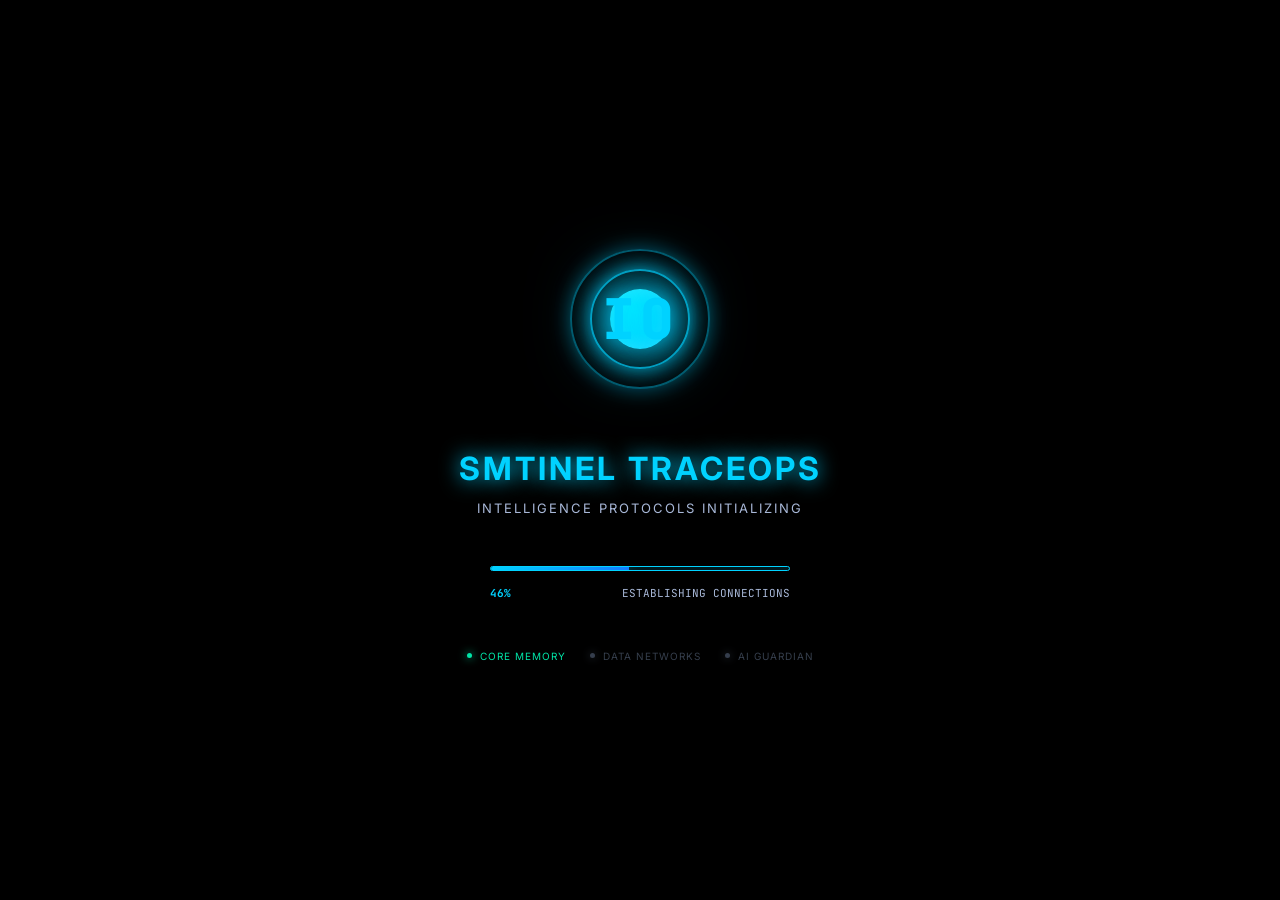
==== commit 39143927: "feat: Integrate CSS directly into index.html for standalone functionality CHANGE: Embed CSS inline i" ====
--- a/demo/index.html
+++ b/demo/index.html
@@ -9,7 +9,1572 @@
     <link rel="preconnect" href="https://fonts.googleapis.com">
     <link rel="preconnect" href="https://fonts.gstatic.com" crossorigin>
     <link href="https://fonts.googleapis.com/css2?family=Inter:wght@300;400;600;700;800&family=JetBrains+Mono:wght@400;700&display=swap" rel="stylesheet">
-    <link rel="stylesheet" href="style.css">
+<style>
+/* ═══════════════════════════════════════════════════════════════ */
+/* SMTINEL IO - PREMIUM CINEMATIC DASHBOARD                        */
+/* Enterprise AI HUD - Complete Visual Redesign                    */
+/* ═══════════════════════════════════════════════════════════════ */
+
+/* ─────────────────────────────────────────────────────────────── */
+/* RESET & BASE                                                     */
+/* ─────────────────────────────────────────────────────────────── */
+
+* {
+    margin: 0;
+    padding: 0;
+    box-sizing: border-box;
+}
+
+html, body {
+    width: 100% !important;
+    height: 100% !important;
+    font-family: 'Segoe UI', 'Inter', sans-serif !important;
+    background: radial-gradient(circle at top, #0B1220, #050A0F) !important;
+    color: #E8F0FF !important;
+    overflow: hidden !important;
+    -webkit-font-smoothing: antialiased !important;
+    -webkit-touch-callout: none !important;
+    user-select: none !important;
+}
+
+/* ─────────────────────────────────────────────────────────────── */
+/* VIEWPORT & BINARY RAIN                                           */
+/* ─────────────────────────────────────────────────────────────── */
+
+.viewport {
+    width: 100% !important;
+    height: 100% !important;
+    position: relative !important;
+    overflow: hidden !important;
+    display: flex !important;
+    flex-direction: column !important;
+}
+
+#binaryCanvas {
+    position: absolute;
+    top: 0;
+    left: 0;
+    width: 100%;
+    height: 100%;
+    opacity: 0.06;
+    z-index: 0;
+}
+
+/* ─────────────────────────────────────────────────────────────── */
+/* BOOT SEQUENCE - CINEMATOGRAPHIC BLACK SCREEN                    */
+/* ─────────────────────────────────────────────────────────────── */
+
+.boot-sequence {
+    position: absolute;
+    inset: 0;
+    display: flex;
+    align-items: center;
+    justify-content: center;
+    background: #000000;
+    backdrop-filter: blur(8px);
+    z-index: 2000;
+    opacity: 1;
+    transition: opacity 1s cubic-bezier(0.4, 0, 0.2, 1);
+    pointer-events: all;
+}
+
+.boot-sequence.hidden {
+    opacity: 0;
+    pointer-events: none;
+}
+
+.boot-container {
+    display: flex;
+    flex-direction: column;
+    align-items: center;
+    gap: 50px;
+    text-align: center;
+    padding: 40px;
+    max-width: 500px;
+}
+
+/* Boot Logo - Holographic */
+.boot-logo {
+    position: relative;
+    width: 160px;
+    height: 160px;
+    margin: 0 auto;
+}
+
+.logo-core {
+    position: absolute;
+    inset: 0;
+    display: flex;
+    align-items: center;
+    justify-content: center;
+    width: 60px;
+    height: 60px;
+    margin: auto;
+    background: radial-gradient(circle at 30% 30%, #00F0FF, #00D2FF);
+    border-radius: 50%;
+    box-shadow: 0 0 40px #00D2FF, 0 0 80px rgba(0, 210, 255, 0.6),
+                inset 0 0 20px rgba(255, 255, 255, 0.2);
+    animation: corePulse 2s ease-in-out infinite;
+}
+
+@keyframes corePulse {
+    0%, 100% {
+        box-shadow: 0 0 40px #00D2FF, 0 0 80px rgba(0, 210, 255, 0.6),
+                    inset 0 0 20px rgba(255, 255, 255, 0.2);
+    }
+    50% {
+        box-shadow: 0 0 60px #00D2FF, 0 0 120px rgba(0, 210, 255, 0.8),
+                    inset 0 0 30px rgba(255, 255, 255, 0.3);
+    }
+}
+
+.logo-ring {
+    position: absolute;
+    inset: 0;
+    border: 2px solid #00D2FF;
+    border-radius: 50%;
+    box-shadow: 0 0 20px #00D2FF;
+    opacity: 0.7;
+}
+
+.ring-1 {
+    width: 100px;
+    height: 100px;
+    top: 50%;
+    left: 50%;
+    transform: translate(-50%, -50%);
+    animation: spinCW 3s linear infinite;
+}
+
+.ring-2 {
+    width: 140px;
+    height: 140px;
+    top: 50%;
+    left: 50%;
+    transform: translate(-50%, -50%);
+    opacity: 0.4;
+    animation: spinCCW 5s linear infinite;
+}
+
+@keyframes spinCW {
+    from { transform: translate(-50%, -50%) rotate(0deg); }
+    to { transform: translate(-50%, -50%) rotate(360deg); }
+}
+
+@keyframes spinCCW {
+    from { transform: translate(-50%, -50%) rotate(360deg); }
+    to { transform: translate(-50%, -50%) rotate(0deg); }
+}
+
+.logo-text {
+    position: absolute;
+    inset: 0;
+    display: flex;
+    align-items: center;
+    justify-content: center;
+    font-size: 56px;
+    font-weight: 800;
+    color: #00D2FF;
+    font-family: 'JetBrains Mono', monospace;
+    text-shadow: 0 0 25px #00D2FF, 0 0 50px rgba(0, 210, 255, 0.5);
+    letter-spacing: 4px;
+}
+
+.boot-title {
+    font-size: 32px;
+    font-weight: 700;
+    color: #00D2FF;
+    text-shadow: 0 0 20px #00D2FF;
+    letter-spacing: 3px;
+    text-transform: uppercase;
+    margin-bottom: 12px;
+}
+
+.boot-subtitle {
+    font-size: 13px;
+    color: #A8B8D8;
+    letter-spacing: 2px;
+    text-transform: uppercase;
+    animation: blink 1s infinite;
+}
+
+@keyframes blink {
+    0%, 49%, 100% { opacity: 1; }
+    50%, 99% { opacity: 0.5; }
+}
+
+/* Progress Bar */
+.boot-progress-container {
+    width: 100%;
+    max-width: 300px;
+}
+
+.progress-bar {
+    position: relative;
+    width: 100%;
+    height: 5px;
+    background: rgba(0, 210, 255, 0.05);
+    border: 1px solid #00D2FF;
+    border-radius: 3px;
+    overflow: hidden;
+    margin-bottom: 15px;
+    box-shadow: inset 0 0 10px rgba(0, 210, 255, 0.1);
+}
+
+.progress-fill {
+    height: 100%;
+    background: linear-gradient(90deg, #00D2FF, #147CFF);
+    width: 0%;
+    transition: width 0.1s linear;
+    box-shadow: 0 0 15px #00D2FF;
+}
+
+.progress-glow {
+    position: absolute;
+    inset: -10px;
+    background: radial-gradient(circle, #00D2FF, transparent);
+    opacity: 0;
+}
+
+.progress-stats {
+    display: flex;
+    justify-content: space-between;
+    font-size: 11px;
+    color: #A8B8D8;
+    font-family: 'JetBrains Mono', monospace;
+}
+
+.progress-percent {
+    color: #00D2FF;
+    font-weight: 700;
+}
+
+/* Boot Subsystems */
+.boot-subsystems {
+    display: flex;
+    gap: 24px;
+    justify-content: center;
+}
+
+.subsystem {
+    display: flex;
+    align-items: center;
+    gap: 8px;
+    font-size: 10px;
+    color: #6B7D99;
+    text-transform: uppercase;
+    letter-spacing: 1px;
+    opacity: 0.5;
+    transition: all 0.3s ease;
+}
+
+.subsystem.active {
+    color: #00E5A8;
+    opacity: 1;
+}
+
+.subsystem .dot {
+    width: 5px;
+    height: 5px;
+    border-radius: 50%;
+    background: currentColor;
+    box-shadow: 0 0 8px currentColor;
+    animation: pulse 1.5s infinite;
+}
+
+@keyframes pulse {
+    0%, 100% { opacity: 0.4; }
+    50% { opacity: 1; }
+}
+
+/* ─────────────────────────────────────────────────────────────── */
+/* MAIN DASHBOARD - 3 COLUMN GRID LAYOUT                            */
+/* ─────────────────────────────────────────────────────────────── */
+
+.dashboard {
+    display: flex !important;
+    flex-direction: column !important;
+    width: 100% !important;
+    height: 100% !important;
+    z-index: 1 !important;
+    opacity: 1 !important;
+    transition: opacity 1s ease-in !important;
+}
+
+.dashboard.hidden {
+    display: none;
+    opacity: 0;
+}
+
+/* TOP NAVBAR - STICKY & PREMIUM */
+.topbar {
+    display: flex !important;
+    align-items: center !important;
+    justify-content: space-between !important;
+    height: 70px !important;
+    padding: 0 28px !important;
+    background: rgba(10, 18, 32, 0.5) !important;
+    backdrop-filter: blur(12px) !important;
+    border-bottom: 1px solid rgba(0, 210, 255, 0.15) !important;
+    gap: 40px !important;
+    flex-shrink: 0 !important;
+    z-index: 100 !important;
+    box-shadow: 0 4px 20px rgba(0, 0, 0, 0.3) !important;
+}
+
+.topbar-left {
+    display: flex;
+    align-items: center;
+    gap: 18px;
+    flex-shrink: 0;
+}
+
+.logo-mini {
+    position: relative;
+    width: 40px;
+    height: 40px;
+}
+
+.logo-mini-core {
+    position: absolute;
+    inset: 0;
+    width: 20px;
+    height: 20px;
+    margin: auto;
+    background: radial-gradient(circle, #00F0FF, #00D2FF);
+    border-radius: 50%;
+    box-shadow: 0 0 15px #00D2FF;
+}
+
+.logo-mini-text {
+    position: absolute;
+    inset: 0;
+    display: flex;
+    align-items: center;
+    justify-content: center;
+    font-size: 16px;
+    font-weight: 800;
+    color: #00D2FF;
+    font-family: 'JetBrains Mono', monospace;
+}
+
+.brand-name {
+    font-size: 15px;
+    font-weight: 700;
+    color: #00D2FF;
+    letter-spacing: 1.5px;
+    text-transform: uppercase;
+}
+
+.topbar-nav {
+    display: flex;
+    gap: 40px;
+    flex: 1;
+}
+
+.nav-link {
+    font-size: 11px;
+    font-weight: 600;
+    color: #A8B8D8;
+    text-decoration: none;
+    text-transform: uppercase;
+    letter-spacing: 1.5px;
+    position: relative;
+    padding: 8px 0;
+    transition: color 0.3s ease;
+}
+
+.nav-link::after {
+    content: '';
+    position: absolute;
+    bottom: 0;
+    left: 0;
+    width: 0;
+    height: 2px;
+    background: #00D2FF;
+    transition: width 0.3s ease;
+    box-shadow: 0 0 8px #00D2FF;
+}
+
+.nav-link:hover,
+.nav-link.active {
+    color: #00D2FF;
+}
+
+.nav-link.active::after,
+.nav-link:hover::after {
+    width: 100%;
+}
+
+.topbar-right {
+    flex-shrink: 0;
+}
+
+.status-badge {
+    display: flex;
+    align-items: center;
+    gap: 10px;
+    padding: 10px 16px;
+    background: rgba(0, 229, 168, 0.08);
+    border: 1px solid rgba(0, 229, 168, 0.3);
+    border-radius: 20px;
+    font-size: 10px;
+    font-weight: 700;
+    color: #00E5A8;
+    text-transform: uppercase;
+    letter-spacing: 1px;
+}
+
+.status-pulse {
+    width: 6px;
+    height: 6px;
+    background: #00E5A8;
+    border-radius: 50%;
+    box-shadow: 0 0 10px #00E5A8;
+    animation: pulse 2s infinite;
+}
+
+/* DASHBOARD GRID LAYOUT - 3 COLUMNS */
+.dashboard-grid {
+    display: grid !important;
+    grid-template-columns: 280px 1fr 360px !important;
+    grid-template-rows: 1fr !important;
+    gap: 16px !important;
+    padding: 16px !important;
+    flex: 1 !important;
+    overflow: hidden !important;
+    height: calc(100vh - 70px) !important;
+}
+
+/* ─────────────────────────────────────────────────────────────── */
+/* SIDEBAR LEFT - MODULE MENU                                       */
+/* ─────────────────────────────────────────────────────────────── */
+
+.sidebar {
+    display: flex;
+    flex-direction: column;
+    gap: 20px;
+    overflow-y: auto;
+    padding-right: 8px;
+}
+
+.sidebar::-webkit-scrollbar {
+    width: 6px;
+}
+
+.sidebar::-webkit-scrollbar-thumb {
+    background: rgba(0, 210, 255, 0.3);
+    border-radius: 3px;
+}
+
+.sidebar::-webkit-scrollbar-thumb:hover {
+    background: rgba(0, 210, 255, 0.6);
+}
+
+.sidebar-title {
+    font-size: 10px;
+    font-weight: 700;
+    color: #00D2FF;
+    text-transform: uppercase;
+    letter-spacing: 1.5px;
+    padding: 0 4px;
+    opacity: 0.8;
+}
+
+.menu-items {
+    display: flex;
+    flex-direction: column;
+    gap: 6px;
+}
+
+.menu-item {
+    display: flex;
+    align-items: center;
+    gap: 12px;
+    padding: 12px 14px;
+    background: rgba(0, 210, 255, 0.03);
+    border: 1px solid rgba(0, 210, 255, 0.15);
+    border-radius: 10px;
+    color: #A8B8D8;
+    font-size: 11px;
+    font-weight: 500;
+    cursor: pointer;
+    transition: all 0.25s ease;
+    text-transform: uppercase;
+    letter-spacing: 0.5px;
+    position: relative;
+    overflow: hidden;
+}
+
+.menu-item::before {
+    content: '';
+    position: absolute;
+    left: 0;
+    top: 0;
+    width: 3px;
+    height: 100%;
+    background: #00D2FF;
+    transform: scaleY(0);
+    transform-origin: top;
+    transition: transform 0.3s ease;
+}
+
+.menu-item:hover {
+    background: rgba(0, 210, 255, 0.08);
+    border-color: rgba(0, 210, 255, 0.3);
+    color: #E8F0FF;
+    padding-left: 16px;
+}
+
+.menu-item.active {
+    background: rgba(0, 210, 255, 0.12);
+    border-color: #00D2FF;
+    color: #00D2FF;
+    box-shadow: 0 0 15px rgba(0, 210, 255, 0.2), inset 0 0 10px rgba(0, 210, 255, 0.1);
+}
+
+.menu-item.active::before {
+    transform: scaleY(1);
+}
+
+.menu-icon {
+    font-size: 14px;
+    flex-shrink: 0;
+}
+
+/* ─────────────────────────────────────────────────────────────── */
+/* MAIN CONTENT AREA - CENTER FLEXIBLE                              */
+/* ─────────────────────────────────────────────────────────────── */
+
+.main-content {
+    display: flex;
+    flex-direction: column;
+    gap: 16px;
+    overflow-y: auto;
+    padding-right: 8px;
+}
+
+.main-content::-webkit-scrollbar {
+    width: 6px;
+}
+
+.main-content::-webkit-scrollbar-thumb {
+    background: rgba(0, 210, 255, 0.3);
+    border-radius: 3px;
+}
+
+/* ─────────────────────────────────────────────────────────────── */
+/* SIDEBAR RIGHT - WIDGETS                                          */
+/* ─────────────────────────────────────────────────────────────── */
+
+.sidebar-right {
+    display: flex;
+    flex-direction: column;
+    gap: 16px;
+    overflow-y: auto;
+    padding-left: 8px;
+}
+
+.sidebar-right::-webkit-scrollbar {
+    width: 6px;
+}
+
+.sidebar-right::-webkit-scrollbar-thumb {
+    background: rgba(0, 210, 255, 0.3);
+    border-radius: 3px;
+}
+
+/* ─────────────────────────────────────────────────────────────── */
+/* CARD SYSTEM - GLASSMORPHIC PREMIUM                               */
+/* ─────────────────────────────────────────────────────────────── */
+
+.card {
+    background: rgba(10, 15, 25, 0.6);
+    backdrop-filter: blur(12px);
+    border: 1px solid rgba(0, 210, 255, 0.2);
+    border-radius: 14px;
+    padding: 20px;
+    box-shadow: 0 8px 32px rgba(0, 0, 0, 0.3),
+                inset 0 1px 0 rgba(255, 255, 255, 0.08);
+    animation: cardAppear 0.6s cubic-bezier(0.4, 0, 0.2, 1) forwards;
+    opacity: 0;
+    position: relative;
+    overflow: hidden;
+}
+
+@keyframes cardAppear {
+    from {
+        opacity: 0;
+        transform: translateY(20px);
+    }
+    to {
+        opacity: 1;
+        transform: translateY(0);
+    }
+}
+
+.card::before {
+    content: '';
+    position: absolute;
+    inset: -1px;
+    background: linear-gradient(135deg, rgba(0, 210, 255, 0.1), transparent);
+    border-radius: 14px;
+    pointer-events: none;
+    opacity: 0;
+    transition: opacity 0.3s ease;
+}
+
+.card:hover::before {
+    opacity: 0.5;
+}
+
+.card-header {
+    display: flex;
+    justify-content: space-between;
+    align-items: center;
+    margin-bottom: 16px;
+    padding-bottom: 12px;
+    border-bottom: 1px solid rgba(0, 210, 255, 0.15);
+}
+
+.card-title {
+    font-size: 12px;
+    font-weight: 700;
+    color: #00D2FF;
+    text-transform: uppercase;
+    letter-spacing: 1.5px;
+}
+
+.card-status {
+    font-size: 9px;
+    color: #00E5A8;
+    font-weight: 700;
+    text-transform: uppercase;
+    letter-spacing: 1px;
+}
+
+/* ─────────────────────────────────────────────────────────────── */
+/* SMTINELITO - PREMIUM CYBERNETIC GUARDIAN                         */
+/* ─────────────────────────────────────────────────────────────── */
+
+.guardian-card {
+    grid-column: 1 / 3;
+    min-height: 320px;
+}
+
+.guardian-display {
+    display: grid;
+    grid-template-columns: 200px 1fr;
+    gap: 32px;
+    align-items: center;
+}
+
+.smtinelito-container {
+    display: flex;
+    justify-content: center;
+    align-items: center;
+    height: 220px;
+    perspective: 1000px;
+}
+
+.smtinelito {
+    position: relative;
+    width: 160px;
+    height: 180px;
+    filter: drop-shadow(0 0 25px rgba(0, 210, 255, 0.5));
+}
+
+/* Shield */
+.shield-layer {
+    position: absolute;
+    inset: 0;
+    display: flex;
+    align-items: center;
+    justify-content: center;
+    z-index: 1;
+}
+
+.shield-inner {
+    width: 90px;
+    height: 110px;
+    background: linear-gradient(135deg, rgba(0, 210, 255, 0.15), rgba(20, 124, 255, 0.1));
+    clip-path: polygon(50% 0%, 100% 25%, 100% 75%, 50% 100%, 0% 75%, 0% 25%);
+    border: 2px solid #00D2FF;
+    box-shadow: inset 0 0 15px rgba(0, 210, 255, 0.2), 0 0 25px #00D2FF;
+    animation: shieldPulse 2.5s ease-in-out infinite;
+}
+
+@keyframes shieldPulse {
+    0%, 100% {
+        box-shadow: inset 0 0 15px rgba(0, 210, 255, 0.2), 0 0 25px #00D2FF;
+    }
+    50% {
+        box-shadow: inset 0 0 25px rgba(0, 210, 255, 0.3), 0 0 40px #00D2FF;
+    }
+}
+
+.shield-glow {
+    position: absolute;
+    inset: -20px;
+    background: radial-gradient(circle, #00D2FF, transparent);
+    opacity: 0.2;
+    filter: blur(15px);
+    animation: shieldGlow 3s ease-in-out infinite;
+}
+
+@keyframes shieldGlow {
+    0%, 100% { opacity: 0.15; transform: scale(0.95); }
+    50% { opacity: 0.4; transform: scale(1.05); }
+}
+
+/* Body */
+.body-layer {
+    position: absolute;
+    inset: 0;
+    animation: bodyFloat 3.5s ease-in-out infinite;
+    z-index: 2;
+}
+
+@keyframes bodyFloat {
+    0%, 100% { transform: translateY(0px) rotateZ(-2deg); }
+    50% { transform: translateY(-16px) rotateZ(2deg); }
+}
+
+/* Head */
+.head {
+    position: absolute;
+    top: 15px;
+    left: 50%;
+    transform: translateX(-50%);
+    width: 55px;
+    height: 55px;
+}
+
+/* Eyes */
+.eye {
+    position: absolute;
+    width: 16px;
+    height: 22px;
+    background: radial-gradient(circle at 35% 35%, #00F0FF, #00D2FF);
+    border: 2px solid #00D2FF;
+    border-radius: 50%;
+    display: flex;
+    align-items: center;
+    justify-content: center;
+    box-shadow: 0 0 12px #00D2FF, inset 0 0 8px rgba(255, 255, 255, 0.3);
+}
+
+.left-eye {
+    top: 10px;
+    left: 8px;
+}
+
+.right-eye {
+    top: 10px;
+    right: 8px;
+}
+
+.pupil {
+    width: 7px;
+    height: 9px;
+    background: rgba(0, 0, 0, 0.95);
+    border-radius: 50%;
+    animation: eyeBlink 4s ease-in-out infinite;
+}
+
+@keyframes eyeBlink {
+    0%, 10%, 90%, 100% { transform: scaleY(1); }
+    5% { transform: scaleY(0.1); }
+}
+
+.eye-glow {
+    position: absolute;
+    inset: -8px;
+    background: radial-gradient(circle, #00D2FF, transparent);
+    border-radius: 50%;
+    opacity: 0;
+    animation: eyeGlow 3s ease-in-out infinite;
+}
+
+@keyframes eyeGlow {
+    0%, 100% { opacity: 0.2; box-shadow: 0 0 8px #00D2FF; }
+    50% { opacity: 0.6; box-shadow: 0 0 16px #00D2FF; }
+}
+
+/* Beak */
+.beak {
+    position: absolute;
+    bottom: 8px;
+    left: 50%;
+    transform: translateX(-50%);
+    width: 14px;
+    height: 10px;
+    background: linear-gradient(135deg, #FFB800, #FFA500);
+    clip-path: polygon(0% 50%, 50% 0%, 100% 50%, 50% 100%);
+    box-shadow: 0 0 10px #FFB800;
+}
+
+/* Wings */
+.wing {
+    position: absolute;
+    top: 50%;
+    width: 45px;
+    height: 35px;
+    transform: translateY(-50%);
+    display: flex;
+    gap: 4px;
+}
+
+.left-wing {
+    left: -45px;
+    flex-direction: row-reverse;
+}
+
+.right-wing {
+    right: -45px;
+}
+
+.feather {
+    flex: 1;
+    background: linear-gradient(90deg, #00D2FF, #147CFF);
+    border-radius: 50%;
+    opacity: 0.75;
+    box-shadow: 0 0 12px rgba(0, 210, 255, 0.5);
+    animation: featherWave 2s ease-in-out infinite;
+}
+
+.feather-1 { animation-delay: 0s; }
+.feather-2 { animation-delay: 0.2s; }
+.feather-3 { animation-delay: 0.4s; }
+
+@keyframes featherWave {
+    0%, 100% { transform: scaleY(1) rotateZ(0deg); }
+    50% { transform: scaleY(1.15) rotateZ(8deg); }
+}
+
+/* Body Core */
+.body-core {
+    position: absolute;
+    top: 75px;
+    left: 50%;
+    transform: translateX(-50%);
+    width: 48px;
+    height: 65px;
+    background: linear-gradient(135deg, rgba(0, 210, 255, 0.2), rgba(20, 124, 255, 0.15));
+    border: 2px solid #00D2FF;
+    border-radius: 24px;
+    box-shadow: 0 0 15px rgba(0, 210, 255, 0.3);
+}
+
+/* Legs */
+.leg {
+    position: absolute;
+    bottom: 0;
+    width: 4px;
+    height: 28px;
+    background: linear-gradient(180deg, #FFB800, #00D2FF);
+    animation: legWalk 1.5s ease-in-out infinite;
+}
+
+.left-leg {
+    left: 32px;
+}
+
+.right-leg {
+    right: 32px;
+}
+
+@keyframes legWalk {
+    0%, 100% { transform: scaleY(1) translateY(0); }
+    50% { transform: scaleY(1.05) translateY(2px); }
+}
+
+/* Scan Overlay */
+.scan-overlay {
+    position: absolute;
+    inset: 0;
+    background: repeating-linear-gradient(
+        0deg,
+        rgba(0, 210, 255, 0.02),
+        rgba(0, 210, 255, 0.02) 2px,
+        transparent 2px,
+        transparent 4px
+    );
+    animation: scanMove 8s linear infinite;
+    opacity: 0.6;
+}
+
+@keyframes scanMove {
+    0% { transform: translateY(-100%); }
+    100% { transform: translateY(100%); }
+}
+
+/* Guardian Status Panel */
+.guardian-status {
+    display: flex;
+    flex-direction: column;
+    gap: 14px;
+}
+
+.status-item {
+    display: flex;
+    flex-direction: column;
+    gap: 6px;
+    padding: 12px 14px;
+    background: rgba(0, 210, 255, 0.04);
+    border: 1px solid rgba(0, 210, 255, 0.15);
+    border-radius: 10px;
+    transition: all 0.3s ease;
+}
+
+.status-item:hover {
+    background: rgba(0, 210, 255, 0.08);
+    border-color: rgba(0, 210, 255, 0.3);
+}
+
+.status-item .label {
+    font-size: 9px;
+    color: #6B7D99;
+    text-transform: uppercase;
+    letter-spacing: 1px;
+    font-weight: 600;
+}
+
+.status-item .value {
+    font-size: 13px;
+    font-weight: 700;
+    color: #00D2FF;
+    font-family: 'JetBrains Mono', monospace;
+}
+
+.status-healthy {
+    color: #00E5A8;
+}
+
+.xp-bar {
+    position: relative;
+    width: 100%;
+    height: 18px;
+    background: rgba(0, 210, 255, 0.08);
+    border: 1px solid rgba(0, 210, 255, 0.2);
+    border-radius: 9px;
+    overflow: hidden;
+    margin-top: 6px;
+}
+
+.xp-fill {
+    height: 100%;
+    background: linear-gradient(90deg, #00D2FF, #147CFF);
+    width: 64%;
+    box-shadow: 0 0 10px #00D2FF;
+    transition: width 0.5s cubic-bezier(0.4, 0, 0.2, 1);
+}
+
+.xp-text {
+    position: absolute;
+    inset: 0;
+    display: flex;
+    align-items: center;
+    justify-content: center;
+    font-size: 8px;
+    font-weight: 700;
+    color: #E8F0FF;
+    font-family: 'JetBrains Mono', monospace;
+    text-shadow: 0 0 4px rgba(0, 0, 0, 0.8);
+}
+
+/* ─────────────────────────────────────────────────────────────── */
+/* PUZZLE CORRELATION - HOLOGRAPHIC CARDS                           */
+/* ─────────────────────────────────────────────────────────────── */
+
+.puzzle-card {
+    grid-column: 1 / 3;
+    min-height: auto;
+}
+
+.puzzle-wrapper {
+    display: flex;
+    flex-direction: column;
+    gap: 16px;
+}
+
+.puzzle-nodes {
+    display: flex;
+    gap: 12px;
+    overflow-x: auto;
+    padding-bottom: 10px;
+    -webkit-overflow-scrolling: touch;
+}
+
+.puzzle-nodes::-webkit-scrollbar {
+    height: 4px;
+}
+
+.puzzle-nodes::-webkit-scrollbar-thumb {
+    background: rgba(0, 210, 255, 0.3);
+    border-radius: 2px;
+}
+
+.puzzle-node {
+    position: relative;
+    flex-shrink: 0;
+    width: 105px;
+    height: 105px;
+    cursor: pointer;
+    transition: all 0.3s ease;
+}
+
+.node-glow {
+    position: absolute;
+    inset: -10px;
+    background: radial-gradient(circle, #FFB800, transparent);
+    opacity: 0;
+    filter: blur(14px);
+    transition: opacity 0.3s ease;
+    pointer-events: none;
+}
+
+.puzzle-node.active .node-glow {
+    opacity: 0.6;
+    background: radial-gradient(circle, #00D2FF, transparent);
+}
+
+.node-inner {
+    position: absolute;
+    inset: 0;
+    display: flex;
+    flex-direction: column;
+    align-items: center;
+    justify-content: center;
+    padding: 10px;
+    background: linear-gradient(135deg, rgba(255, 184, 0, 0.1), rgba(0, 210, 255, 0.06));
+    border: 2px solid #FFB800;
+    border-radius: 12px;
+    text-align: center;
+    transition: all 0.25s ease;
+    box-shadow: 0 0 20px rgba(255, 184, 0, 0.15);
+    backdrop-filter: blur(8px);
+}
+
+.puzzle-node:hover .node-inner {
+    background: linear-gradient(135deg, rgba(255, 184, 0, 0.15), rgba(0, 210, 255, 0.1));
+    border-color: #FFB800;
+    transform: translateY(-6px);
+    box-shadow: 0 0 30px rgba(255, 184, 0, 0.3);
+}
+
+.puzzle-node.active .node-inner {
+    background: linear-gradient(135deg, rgba(0, 210, 255, 0.15), rgba(20, 124, 255, 0.1));
+    border-color: #00D2FF;
+    box-shadow: 0 0 25px #00D2FF, inset 0 0 15px rgba(0, 210, 255, 0.15);
+}
+
+.puzzle-node.locked {
+    opacity: 0.35;
+    cursor: not-allowed;
+}
+
+.puzzle-node.locked .node-inner {
+    border-style: dashed;
+    box-shadow: none;
+}
+
+.node-label {
+    font-size: 10px;
+    font-weight: 700;
+    color: #A8B8D8;
+    text-transform: uppercase;
+    letter-spacing: 0.5px;
+    margin-bottom: 4px;
+}
+
+.puzzle-node.active .node-label {
+    color: #00D2FF;
+}
+
+.node-value {
+    font-size: 13px;
+    font-weight: 700;
+    color: #FFB800;
+    font-family: 'JetBrains Mono', monospace;
+}
+
+.puzzle-node.active .node-value {
+    color: #00D2FF;
+}
+
+.node-connector {
+    flex-shrink: 0;
+    width: 18px;
+    height: 2px;
+    background: linear-gradient(90deg, transparent, #FFB800, transparent);
+    align-self: center;
+    transition: all 0.3s ease;
+}
+
+.node-connector.locked {
+    background: linear-gradient(90deg, transparent, #6B7D99, transparent);
+    opacity: 0.3;
+}
+
+/* Resolve Button */
+.btn-resolve {
+    align-self: center;
+    padding: 14px 36px;
+    background: linear-gradient(135deg, #00D2FF, #147CFF);
+    color: #050A0F;
+    border: none;
+    border-radius: 10px;
+    font-family: 'JetBrains Mono', monospace;
+    font-size: 12px;
+    font-weight: 700;
+    cursor: pointer;
+    text-transform: uppercase;
+    letter-spacing: 1.5px;
+    position: relative;
+    overflow: hidden;
+    transition: all 0.3s ease;
+    box-shadow: 0 0 25px rgba(0, 210, 255, 0.5);
+    margin-top: 8px;
+}
+
+.btn-glow {
+    position: absolute;
+    inset: 0;
+    background: radial-gradient(circle, rgba(255, 255, 255, 0.4), transparent);
+    opacity: 0;
+    animation: btnPulse 2s ease-in-out infinite;
+    pointer-events: none;
+}
+
+@keyframes btnPulse {
+    0%, 100% { opacity: 0; }
+    50% { opacity: 0.4; }
+}
+
+.btn-resolve:hover {
+    transform: translateY(-3px);
+    box-shadow: 0 0 40px rgba(0, 210, 255, 0.8);
+    background: linear-gradient(135deg, #00F0FF, #1070FF);
+}
+
+.btn-resolve:active {
+    transform: translateY(-1px);
+}
+
+/* ─────────────────────────────────────────────────────────────── */
+/* RIGHT SIDEBAR WIDGETS                                            */
+/* ─────────────────────────────────────────────────────────────── */
+
+.health-card,
+.mission-card,
+.intelligence-card {
+    min-height: auto;
+}
+
+/* Plant Health Widget */
+.health-display {
+    display: flex;
+    flex-direction: column;
+    gap: 12px;
+}
+
+.health-meter {
+    position: relative;
+}
+
+.health-value {
+    font-size: 36px;
+    font-weight: 800;
+    color: #00E5A8;
+    font-family: 'JetBrains Mono', monospace;
+    text-shadow: 0 0 15px #00E5A8;
+    margin-bottom: 8px;
+    transition: all 0.5s ease;
+    letter-spacing: 1px;
+}
+
+.health-chart {
+    width: 100%;
+    height: 55px;
+    filter: drop-shadow(0 0 8px rgba(0, 210, 255, 0.3));
+    transition: all 0.3s ease;
+}
+
+.health-status {
+    display: flex;
+    flex-direction: column;
+    gap: 8px;
+    margin-top: 8px;
+}
+
+.status-item.small {
+    display: flex;
+    align-items: center;
+    gap: 10px;
+    font-size: 10px;
+    color: #A8B8D8;
+    transition: color 0.3s ease;
+}
+
+.status-item.small:hover {
+    color: #E8F0FF;
+}
+
+.status-item.small .dot {
+    width: 7px;
+    height: 7px;
+    border-radius: 50%;
+    flex-shrink: 0;
+}
+
+.dot.healthy {
+    background: #00E5A8;
+    box-shadow: 0 0 10px #00E5A8;
+}
+
+.dot.warning {
+    background: #FFB800;
+    box-shadow: 0 0 10px #FFB800;
+}
+
+/* Mission List */
+.mission-list {
+    display: flex;
+    flex-direction: column;
+    gap: 10px;
+}
+
+.mission-item {
+    display: flex;
+    align-items: center;
+    gap: 12px;
+    padding: 12px;
+    border-left: 3px solid #6B7D99;
+    color: #A8B8D8;
+    font-size: 11px;
+    transition: all 0.3s ease;
+    background: rgba(0, 210, 255, 0.02);
+    border-radius: 6px;
+}
+
+.mission-item:hover {
+    background: rgba(0, 210, 255, 0.06);
+    color: #E8F0FF;
+}
+
+.mission-item.completed {
+    border-left-color: #00E5A8;
+    color: #00E5A8;
+}
+
+.mission-item.active {
+    border-left-color: #00D2FF;
+    color: #00D2FF;
+    background: rgba(0, 210, 255, 0.08);
+}
+
+.mission-check {
+    display: flex;
+    align-items: center;
+    justify-content: center;
+    width: 18px;
+    height: 18px;
+    border: 1.5px solid currentColor;
+    border-radius: 4px;
+    font-size: 10px;
+    font-weight: 700;
+    flex-shrink: 0;
+    transition: all 0.3s ease;
+}
+
+.mission-item.completed .mission-check {
+    background: #00E5A8;
+    color: #050A0F;
+    border-color: #00E5A8;
+    box-shadow: 0 0 8px #00E5A8;
+}
+
+/* Intelligence Progress */
+.intel-display {
+    display: flex;
+    flex-direction: column;
+    gap: 14px;
+}
+
+.intel-meter {
+    font-size: 32px;
+    font-weight: 800;
+    color: #00D2FF;
+    font-family: 'JetBrains Mono', monospace;
+    text-shadow: 0 0 12px #00D2FF;
+    letter-spacing: 1px;
+}
+
+.intel-bar {
+    position: relative;
+    width: 100%;
+    height: 10px;
+    background: rgba(0, 210, 255, 0.08);
+    border: 1px solid rgba(0, 210, 255, 0.2);
+    border-radius: 5px;
+    overflow: hidden;
+}
+
+.intel-fill {
+    height: 100%;
+    width: 72%;
+    background: linear-gradient(90deg, #00D2FF, #147CFF);
+    transition: width 0.5s cubic-bezier(0.4, 0, 0.2, 1);
+    box-shadow: 0 0 10px #00D2FF;
+}
+
+.intel-glow {
+    position: absolute;
+    top: 0;
+    left: 0;
+    height: 100%;
+    background: radial-gradient(circle, #00D2FF, transparent);
+    width: 72%;
+    filter: blur(4px);
+    opacity: 0.5;
+}
+
+/* ─────────────────────────────────────────────────────────────── */
+/* RESPONSIVE DESIGN - TABLET & MOBILE                              */
+/* ─────────────────────────────────────────────────────────────── */
+
+@media (max-width: 1440px) {
+    .dashboard-grid {
+        grid-template-columns: 240px 1fr 320px;
+        gap: 14px;
+        padding: 14px;
+    }
+
+    .sidebar {
+        gap: 16px;
+    }
+
+    .menu-item {
+        padding: 11px 12px;
+        font-size: 10px;
+    }
+
+    .card {
+        padding: 18px;
+    }
+}
+
+@media (max-width: 1024px) {
+    .dashboard-grid {
+        grid-template-columns: 200px 1fr 280px;
+        gap: 12px;
+        padding: 12px;
+    }
+
+    .topbar {
+        padding: 0 20px;
+        gap: 28px;
+    }
+
+    .topbar-nav {
+        gap: 28px;
+    }
+
+    .guardian-display {
+        grid-template-columns: 1fr;
+        gap: 24px;
+    }
+
+    .menu-item {
+        padding: 10px 11px;
+        font-size: 10px;
+    }
+}
+
+@media (max-width: 768px) {
+    .dashboard-grid {
+        grid-template-columns: 1fr;
+        grid-template-rows: auto 1fr auto;
+        gap: 12px;
+        padding: 12px;
+        height: auto;
+    }
+
+    .sidebar {
+        grid-column: 1;
+        display: grid;
+        grid-template-columns: 1fr 1fr;
+        gap: 12px;
+        order: 1;
+        padding: 0;
+    }
+
+    .sidebar-section {
+        display: flex;
+        flex-direction: column;
+        gap: 8px;
+    }
+
+    .main-content {
+        order: 2;
+        gap: 12px;
+    }
+
+    .sidebar-right {
+        grid-column: 1;
+        display: grid;
+        grid-template-columns: 1fr 1fr;
+        gap: 12px;
+        order: 3;
+        padding: 0;
+    }
+
+    .guardian-card {
+        grid-column: 1;
+    }
+
+    .puzzle-card {
+        grid-column: 1;
+    }
+
+    .guardian-display {
+        grid-template-columns: 1fr;
+        gap: 20px;
+    }
+
+    .topbar {
+        padding: 0 16px;
+        height: auto;
+        gap: 20px;
+        flex-wrap: wrap;
+    }
+
+    .topbar-nav {
+        order: 3;
+        width: 100%;
+        gap: 20px;
+        padding-top: 8px;
+    }
+
+    .smtinelito-container {
+        height: 180px;
+    }
+}
+
+@media (max-width: 480px) {
+    .dashboard-grid {
+        grid-template-columns: 1fr;
+    }
+
+    .topbar {
+        padding: 0 12px;
+        gap: 12px;
+        height: 60px;
+    }
+
+    .topbar-nav {
+        gap: 12px;
+        font-size: 9px;
+    }
+
+    .sidebar,
+    .sidebar-right {
+        grid-template-columns: 1fr;
+        gap: 10px;
+    }
+
+    .sidebar-title {
+        font-size: 9px;
+    }
+
+    .menu-item {
+        padding: 9px 10px;
+        font-size: 9px;
+    }
+
+    .card {
+        padding: 14px;
+    }
+
+    .card-header {
+        margin-bottom: 12px;
+        padding-bottom: 10px;
+    }
+
+    .card-title {
+        font-size: 11px;
+    }
+
+    .smtinelito {
+        width: 140px;
+        height: 160px;
+    }
+
+    .guardian-status {
+        gap: 12px;
+    }
+
+    .status-item {
+        padding: 10px 12px;
+    }
+
+    .puzzle-node {
+        width: 90px;
+        height: 90px;
+    }
+
+    .node-label {
+        font-size: 9px;
+    }
+
+    .node-value {
+        font-size: 12px;
+    }
+
+    .btn-resolve {
+        padding: 12px 28px;
+        font-size: 10px;
+    }
+
+    .health-value {
+        font-size: 28px;
+    }
+
+    .intel-meter {
+        font-size: 24px;
+    }
+
+    .health-chart {
+        height: 45px;
+    }
+
+    .mission-item {
+        padding: 10px;
+        font-size: 10px;
+    }
+}
+
+/* ─────────────────────────────────────────────────────────────── */
+/* VIEWPORT FIT FOR iPhone NOTCH/HOME INDICATOR                    */
+/* ─────────────────────────────────────────────────────────────── */
+
+@supports (padding: max(0px)) {
+    .topbar {
+        padding-left: max(20px, env(safe-area-inset-left));
+        padding-right: max(20px, env(safe-area-inset-right));
+    }
+
+    .dashboard-grid {
+        padding-bottom: max(16px, env(safe-area-inset-bottom));
+    }
+
+    .sidebar,
+    .sidebar-right {
+        padding-bottom: max(0px, env(safe-area-inset-bottom));
+    }
+}
+</style>
 </head>
 <body>
     <!-- Main Viewport -->
